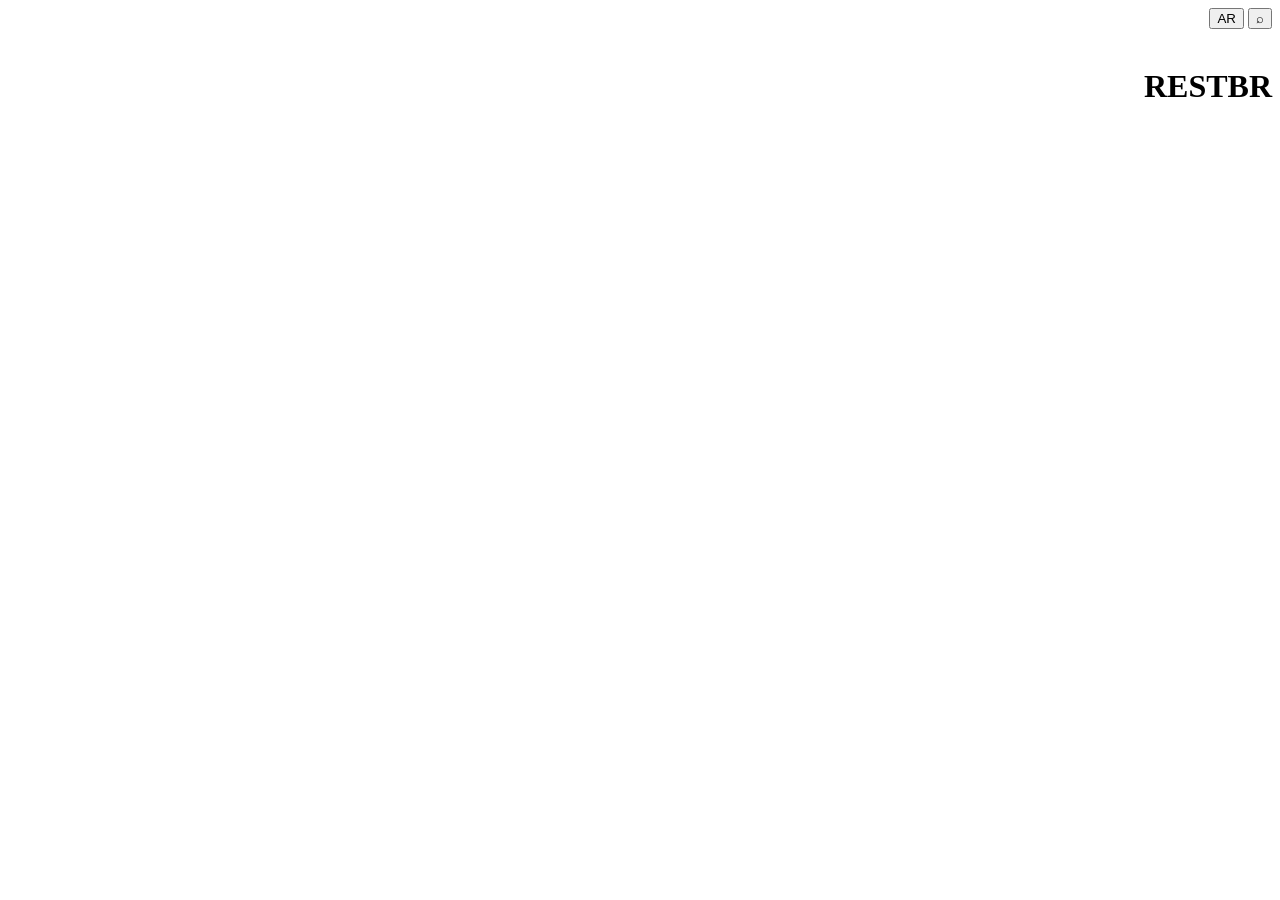
==== index.html @ c95d9c7d "Add RESTBR Simple V1 shell" ====
<!doctype html>
<html lang="ar" dir="rtl">
<head>
  <meta charset="utf-8">
  <meta name="viewport" content="width=device-width,initial-scale=1,viewport-fit=cover">
  <meta name="theme-color" content="#0b0907">
  <title>RESTBR Menu</title>
  <link rel="stylesheet" href="styles.css">
</head>
<body>
  <div id="background" class="page-bg"></div>
  <video id="backgroundVideo" class="page-video" muted loop playsinline hidden></video>

  <main id="app" class="phone-canvas">
    <header class="hero">
      <div class="hero-tools">
        <button id="searchToggle" class="icon-btn" type="button" aria-label="Search">⌕</button>
        <button id="langBtn" class="icon-btn lang-btn" type="button">AR</button>
      </div>
      <img id="logo" class="logo" alt="">
      <h1 id="restaurantName">RESTBR</h1>
      <p id="subtitle"></p>
      <div id="heroActions" class="hero-actions"></div>
      <div id="searchBox" class="search-box" hidden>
        <input id="searchInput" type="search" placeholder="ابحث..." autocomplete="off">
      </div>
    </header>

    <div id="announcement" class="announcement" hidden></div>
    <nav id="categories" class="category-strip" aria-label="Categories"></nav>
    <section id="menu" class="menu"></section>
    <footer id="footer" class="footer"></footer>
  </main>

  <button id="cartButton" class="cart-fab" type="button" hidden>
    <span>🛒</span><b id="cartText">Cart</b><span id="cartCount">0</span>
  </button>

  <div id="cartBackdrop" class="backdrop" hidden></div>
  <aside id="cartSheet" class="cart-sheet" hidden aria-modal="true">
    <div class="sheet-head">
      <div><h2 id="cartTitle">السلة</h2><small id="cartRestaurant"></small></div>
      <button id="closeCart" class="icon-btn" type="button">×</button>
    </div>
    <div id="cartItems" class="cart-items"></div>
    <div class="cart-summary"><span id="totalLabel">الإجمالي</span><strong id="cartTotal"></strong></div>
    <button id="checkoutBtn" class="checkout-btn" type="button">WhatsApp</button>
  </aside>

  <div id="toast" class="toast" hidden></div>
  <script src="app.js"></script>
</body>
</html>
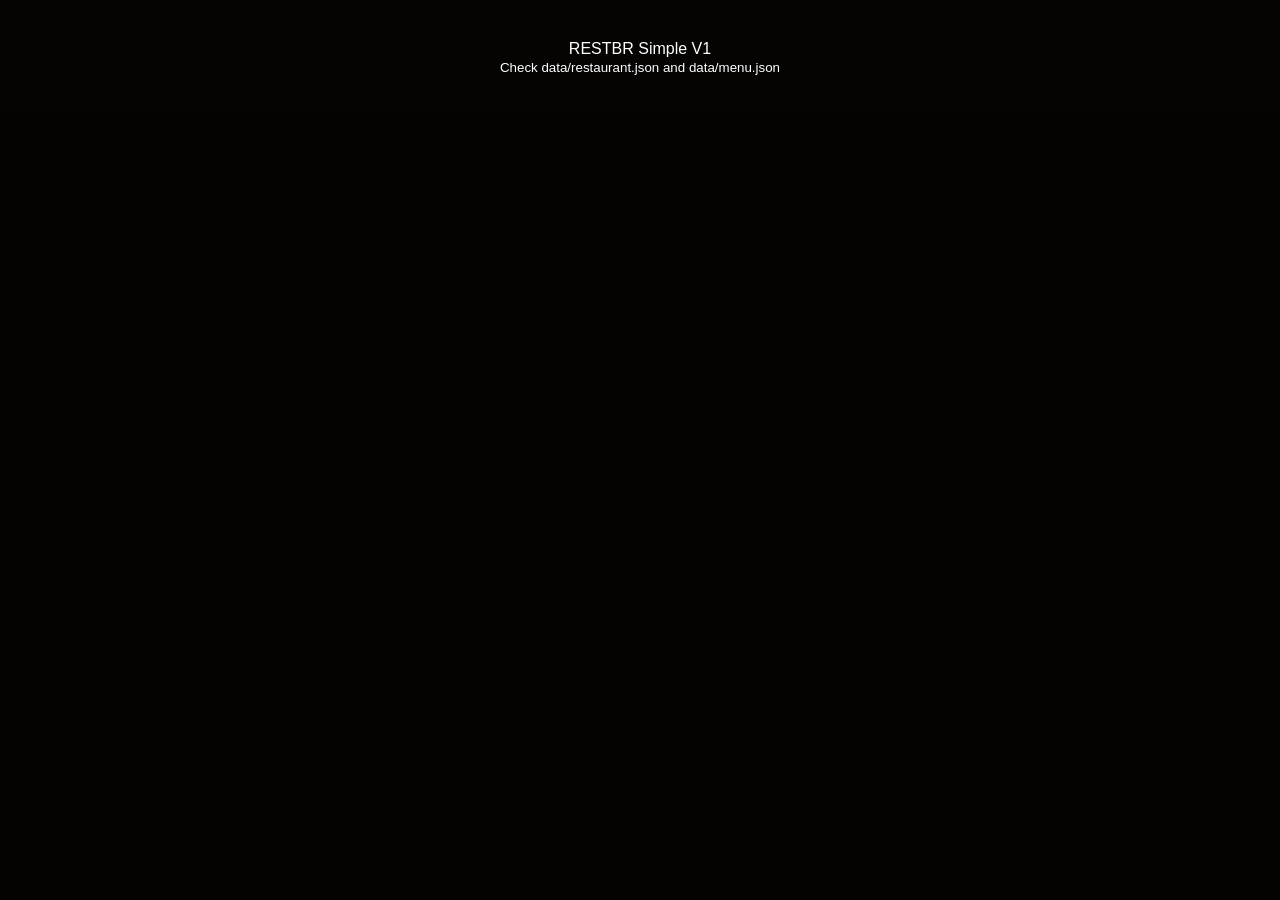
==== commit 8cbe7597: "Load Shorash static data bridge" ====
--- a/index.html
+++ b/index.html
@@ -4,7 +4,7 @@
   <meta charset="utf-8">
   <meta name="viewport" content="width=device-width,initial-scale=1,viewport-fit=cover">
   <meta name="theme-color" content="#0b0907">
-  <title>RESTBR Menu</title>
+  <title>Shorash Restaurant Menu</title>
   <link rel="stylesheet" href="styles.css">
 </head>
 <body>
@@ -18,7 +18,7 @@
         <button id="langBtn" class="icon-btn lang-btn" type="button">AR</button>
       </div>
       <img id="logo" class="logo" alt="">
-      <h1 id="restaurantName">RESTBR</h1>
+      <h1 id="restaurantName">SHORASH</h1>
       <p id="subtitle"></p>
       <div id="heroActions" class="hero-actions"></div>
       <div id="searchBox" class="search-box" hidden>
@@ -48,6 +48,7 @@
   </aside>
 
   <div id="toast" class="toast" hidden></div>
+  <script src="shorash-data.js"></script>
   <script src="app.js"></script>
 </body>
 </html>
--- a/styles.css
+++ b/styles.css
@@ -0,0 +1,2 @@
+:root{--accent:#d8a958;--text:#fff;--muted:rgba(255,255,255,.72);--glass:rgba(10,8,6,.38);--line:rgba(216,169,88,.44);--radius:20px;--card-h:155px;--image-pct:48%;--blur:14px}
+*{box-sizing:border-box}html{scroll-behavior:smooth}html,body{margin:0;min-height:100%;background:#050403;color:var(--text);font-family:-apple-system,BlinkMacSystemFont,"Segoe UI","Noto Sans Arabic",Arial,sans-serif}body{overflow-x:hidden}button,input,select{font:inherit}.page-bg,.page-video{position:fixed;inset:0;width:100%;height:100%;object-fit:cover;z-index:-3}.page-bg{background:radial-gradient(circle at 50% 10%,#2f1b0d 0,#0c0805 46%,#030303 100%);background-size:cover;background-position:center}.page-bg:after{content:"";position:absolute;inset:0;background:linear-gradient(180deg,rgba(0,0,0,.08),rgba(0,0,0,.34))}.page-video{z-index:-2}.phone-canvas{width:min(440px,100%);margin:0 auto;min-height:100vh;padding:calc(18px + env(safe-area-inset-top)) 14px 110px}.hero{text-align:center;position:relative;padding:12px 0 18px}.hero-tools{position:absolute;top:8px;inset-inline-end:0;display:flex;gap:7px}.icon-btn{width:44px;height:44px;border:1px solid var(--line);border-radius:14px;background:rgba(7,6,5,.44);color:var(--accent);backdrop-filter:blur(var(--blur));-webkit-backdrop-filter:blur(var(--blur));font-size:21px}.lang-btn{font-size:11px;font-weight:900}.logo{width:132px;height:132px;object-fit:contain;display:block;margin:0 auto 17px}.logo[src=""],.logo:not([src]){visibility:hidden;height:70px}.hero h1{font-family:Georgia,"Times New Roman",serif;letter-spacing:1.2px;font-size:31px;margin:0;color:#fff}.hero p{margin:16px auto 0;color:var(--muted);font-family:Georgia,"Times New Roman",serif;font-size:15px}.hero-actions{display:grid;grid-template-columns:repeat(3,1fr);gap:7px;margin-top:22px}.hero-action{min-height:69px;border:1px solid var(--line);border-radius:18px;background:var(--glass);backdrop-filter:blur(var(--blur));-webkit-backdrop-filter:blur(var(--blur));color:#fff;text-decoration:none;display:grid;place-items:center;padding:8px;font-weight:800;font-size:13px}.hero-action span{display:block;font-size:18px;margin-bottom:4px}.search-box{margin-top:10px}.search-box input{width:100%;height:47px;border:1px solid var(--line);border-radius:15px;background:var(--glass);color:#fff;padding:0 14px;outline:none;backdrop-filter:blur(var(--blur));-webkit-backdrop-filter:blur(var(--blur));font-size:16px}.announcement{height:45px;border:1px solid var(--line);border-radius:14px;background:var(--glass);backdrop-filter:blur(var(--blur));-webkit-backdrop-filter:blur(var(--blur));display:flex;align-items:center;justify-content:center;padding:0 14px;margin:4px 0 12px;font-family:Georgia,"Times New Roman",serif;font-size:13px}.category-strip{display:flex;gap:8px;overflow-x:auto;padding:4px 0 14px;scrollbar-width:none;position:sticky;top:0;z-index:20;background:linear-gradient(180deg,rgba(5,4,3,.82),rgba(5,4,3,0));backdrop-filter:blur(3px);-webkit-backdrop-filter:blur(3px)}.category-strip::-webkit-scrollbar{display:none}.category-chip{flex:0 0 auto;min-height:45px;padding:0 17px;border-radius:999px;border:1px solid var(--line);background:rgba(8,7,6,.52);color:#fff;font-weight:900}.category-chip.active{background:linear-gradient(135deg,var(--accent),#f4cc7a);color:#140d05;border-color:transparent}.section{scroll-margin-top:64px;margin:13px 0 23px}.section-title{font-family:Georgia,"Times New Roman",serif;font-size:26px;margin:0 0 12px;padding-inline-start:10px;border-inline-start:5px solid var(--accent)}.product-card{height:var(--card-h);display:flex;position:relative;border:1px solid var(--line);border-radius:var(--radius);overflow:hidden;background:var(--glass);backdrop-filter:blur(var(--blur));-webkit-backdrop-filter:blur(var(--blur));margin-bottom:12px;box-shadow:0 10px 28px rgba(0,0,0,.18)}[dir="rtl"] .product-card{flex-direction:row}[dir="ltr"] .product-card{flex-direction:row-reverse}.product-info{width:calc(100% - var(--image-pct));min-width:0;padding:13px 11px;display:flex;flex-direction:column}.product-image-wrap{width:var(--image-pct);height:100%;position:relative;background:rgba(255,255,255,.035)}.product-image{width:100%;height:100%;object-fit:cover;display:block}.product-image.empty{display:none}.share-btn{position:absolute;top:9px;inset-inline-end:9px;width:36px;height:36px;border-radius:11px;border:1px solid var(--line);background:rgba(6,5,4,.62);color:#fff;z-index:2}.product-name{margin:0;font-family:Georgia,"Times New Roman",serif;font-size:16px;white-space:nowrap;overflow:hidden;text-overflow:ellipsis}.product-desc{font-size:10px;color:var(--muted);margin:5px 0 3px;white-space:nowrap;overflow:hidden;text-overflow:ellipsis}.option-list{flex:1;overflow:auto;margin-top:4px;padding-inline-end:2px;scrollbar-width:thin}.option-row{display:flex;align-items:center;justify-content:space-between;gap:8px;border-bottom:1px dashed rgba(255,255,255,.12);padding:4px 0;font-size:11px}.option-row:last-child{border:0}.option-row button{border:0;background:none;color:inherit;padding:0;display:contents}.option-name{overflow:hidden;text-overflow:ellipsis;white-space:nowrap}.option-price,.base-price{color:#f2c772;font-weight:900;white-space:nowrap}.product-bottom{display:flex;justify-content:space-between;align-items:flex-end;gap:6px;margin-top:auto}.add-btn{min-height:34px;border-radius:999px;border:1px solid var(--accent);background:rgba(216,169,88,.08);color:#f2c772;padding:0 11px;font-weight:900;font-size:11px}.footer{margin-top:25px;border:1px solid var(--line);border-radius:22px;background:var(--glass);backdrop-filter:blur(var(--blur));-webkit-backdrop-filter:blur(var(--blur));padding:16px;text-align:center;color:var(--muted);font-size:11px}.footer strong{display:block;color:#fff;font-size:14px;margin-bottom:6px}.cart-fab{position:fixed;z-index:40;left:50%;transform:translateX(-50%);bottom:calc(15px + env(safe-area-inset-bottom));min-width:190px;height:54px;border-radius:999px;border:1px solid var(--line);background:rgba(8,7,6,.86);color:#f1c574;backdrop-filter:blur(18px);-webkit-backdrop-filter:blur(18px);font-weight:900;box-shadow:0 12px 32px rgba(0,0,0,.32);display:flex;align-items:center;justify-content:center;gap:10px}.cart-fab[hidden]{display:none}.cart-fab #cartCount{min-width:24px;height:24px;border-radius:999px;background:var(--accent);color:#160f07;display:grid;place-items:center;font-size:11px}.backdrop{position:fixed;z-index:60;inset:0;background:rgba(0,0,0,.64)}.cart-sheet{position:fixed;z-index:61;left:50%;transform:translateX(-50%);bottom:0;width:min(440px,100%);max-height:82dvh;overflow:auto;border:1px solid var(--line);border-bottom:0;border-radius:24px 24px 0 0;background:#0d0b09;padding:16px 14px calc(18px + env(safe-area-inset-bottom));box-shadow:0 -25px 70px rgba(0,0,0,.5)}.sheet-head{display:flex;justify-content:space-between;align-items:center}.sheet-head h2{margin:0}.sheet-head small{color:var(--muted)}.cart-items{display:grid;gap:8px;margin:15px 0}.cart-row{border:1px solid rgba(255,255,255,.09);border-radius:14px;padding:10px;display:grid;grid-template-columns:minmax(0,1fr) auto;gap:9px;background:rgba(255,255,255,.025)}.cart-row strong{display:block;font-size:13px}.cart-row small{color:var(--muted)}.qty{display:flex;align-items:center;gap:7px}.qty button{width:31px;height:31px;border:1px solid var(--line);border-radius:9px;background:transparent;color:#fff}.cart-summary{display:flex;justify-content:space-between;border-top:1px solid rgba(255,255,255,.1);padding:13px 2px;font-size:15px}.cart-summary strong{color:#f2c772}.checkout-btn{width:100%;min-height:51px;border:0;border-radius:15px;background:#25D366;color:#07180c;font-weight:1000}.toast{position:fixed;z-index:100;left:50%;top:calc(18px + env(safe-area-inset-top));transform:translateX(-50%);background:#17130f;border:1px solid var(--line);border-radius:999px;padding:9px 15px;color:#fff;font-size:12px;box-shadow:0 10px 30px rgba(0,0,0,.35)}[hidden]{display:none!important}@media(min-width:700px){body:before{content:"";position:fixed;z-index:-1;inset:0;background:rgba(0,0,0,.22)}.phone-canvas{box-shadow:0 0 70px rgba(0,0,0,.2)}}
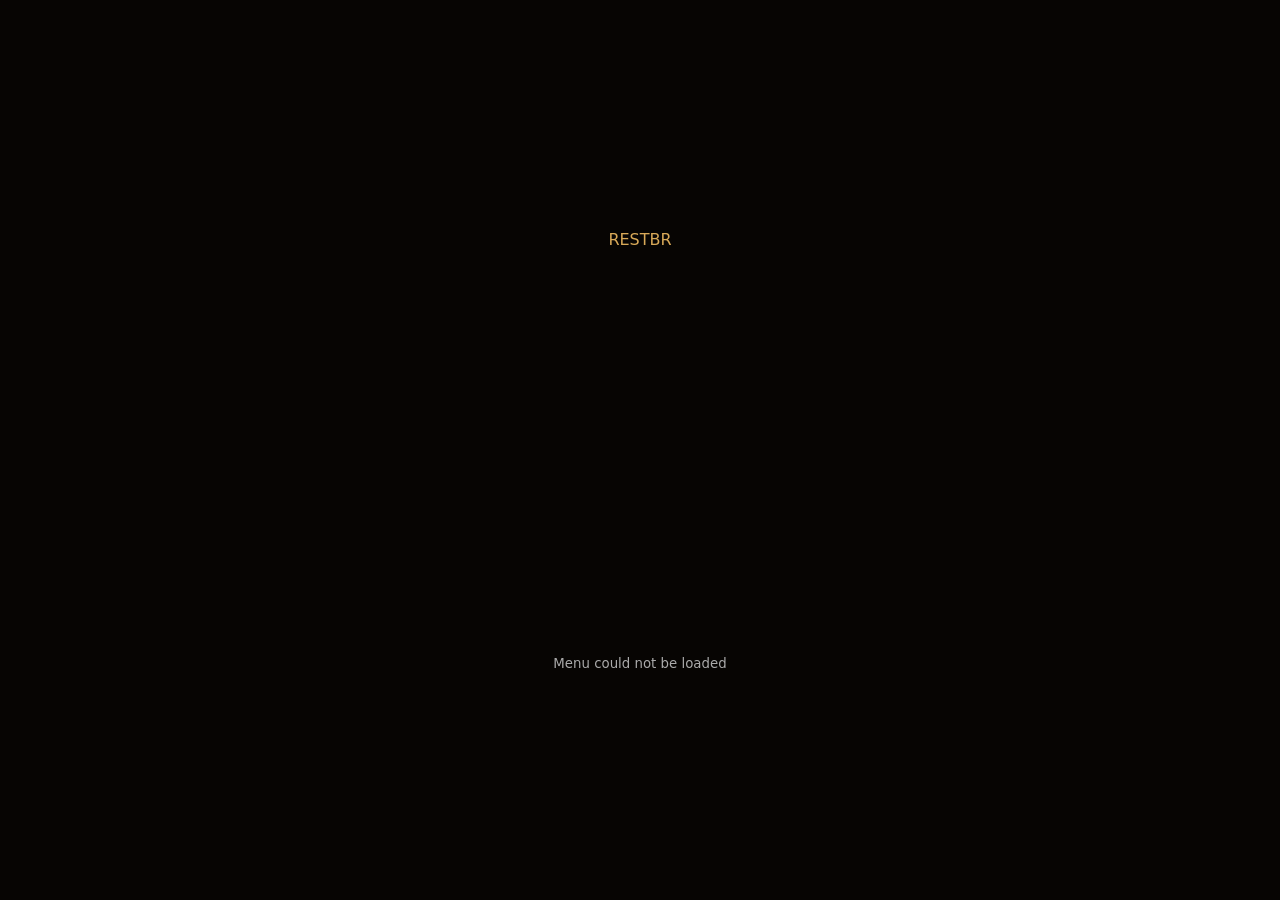
==== commit cc9f481f: "Complete Shorash static checkout and order-state parity" ====
--- a/index.html
+++ b/index.html
@@ -3,52 +3,150 @@
 <head>
   <meta charset="utf-8">
   <meta name="viewport" content="width=device-width,initial-scale=1,viewport-fit=cover">
-  <meta name="theme-color" content="#0b0907">
-  <title>Shorash Restaurant Menu</title>
-  <link rel="stylesheet" href="styles.css">
+  <meta name="theme-color" content="#080604">
+  <meta name="mobile-web-app-capable" content="yes">
+  <meta name="apple-mobile-web-app-capable" content="yes">
+  <meta name="apple-mobile-web-app-status-bar-style" content="black-translucent">
+  <meta name="apple-mobile-web-app-title" content="SHORASH">
+  <title>SHORASH Menu</title>
+  <link rel="icon" href="assets/app-icon.svg" type="image/svg+xml">
+  <link rel="apple-touch-icon" href="assets/app-icon.svg">
+  <link rel="manifest" href="manifest.webmanifest">
+  <link rel="stylesheet" href="styles.css?v=3.0">
+  <link rel="stylesheet" href="polish.css?v=1.0">
 </head>
 <body>
-  <div id="background" class="page-bg"></div>
-  <video id="backgroundVideo" class="page-video" muted loop playsinline hidden></video>
+  <video id="smBgVideo" class="sm-bg-video" autoplay muted loop playsinline hidden></video>
+  <div id="smBgImage" class="sm-bg-image"></div>
+  <div class="sm-bg-overlay"></div>
 
-  <main id="app" class="phone-canvas">
-    <header class="hero">
-      <div class="hero-tools">
-        <button id="searchToggle" class="icon-btn" type="button" aria-label="Search">⌕</button>
-        <button id="langBtn" class="icon-btn lang-btn" type="button">AR</button>
+  <div id="smIntro" class="sm-intro" aria-hidden="true">
+    <div class="sm-intro-logo-wrap"><img id="smIntroLogo" class="sm-intro-logo" alt=""></div>
+    <div id="smIntroBrand" class="sm-intro-brand">SHORASH</div>
+    <div class="sm-intro-sub">MENU</div>
+  </div>
+
+  <main id="smApp" class="sm-app">
+    <header class="sm-header">
+      <div id="smHeaderTools" class="sm-header-tools">
+        <button id="smSearchToggle" class="sm-header-icon-btn" type="button" aria-label="Search">
+          <svg viewBox="0 0 24 24" aria-hidden="true"><circle cx="10.5" cy="10.5" r="5.5"></circle><path d="M14.8 14.8 20 20"></path></svg>
+        </button>
+        <button id="smLangToggle" class="sm-header-icon-btn" type="button" aria-label="Language">
+          <span class="sm-lang-glyph"><b>A</b><i>ع</i></span><span id="smLangCode" class="sm-lang-code">AR</span>
+        </button>
+        <div id="smLangs" class="sm-lang-menu"></div>
+        <div id="smSearchWrap" class="sm-search-wrap">
+          <div class="sm-search-row">
+            <span class="sm-search-icon">⌕</span>
+            <input id="smSearchInput" class="sm-search-input" type="search" autocomplete="off" enterkeyhint="search">
+            <button id="smSearchClear" class="sm-search-clear" type="button" aria-label="Close">×</button>
+          </div>
+          <div id="smSearchCount" class="sm-search-count"></div>
+        </div>
       </div>
-      <img id="logo" class="logo" alt="">
-      <h1 id="restaurantName">SHORASH</h1>
-      <p id="subtitle"></p>
-      <div id="heroActions" class="hero-actions"></div>
-      <div id="searchBox" class="search-box" hidden>
-        <input id="searchInput" type="search" placeholder="ابحث..." autocomplete="off">
-      </div>
+
+      <div class="sm-logo-wrap"><img id="smLogo" class="sm-logo" alt=""></div>
+      <h1 id="smTitle">SHORASH</h1>
+      <p id="smSubtitle"></p>
+      <div id="smActions" class="sm-actions"></div>
     </header>
 
-    <div id="announcement" class="announcement" hidden></div>
-    <nav id="categories" class="category-strip" aria-label="Categories"></nav>
-    <section id="menu" class="menu"></section>
-    <footer id="footer" class="footer"></footer>
+    <div id="smAnnouncement" class="sm-news-ticker" hidden>
+      <div id="smNewsLabel" class="sm-news-label">NEW</div>
+      <div class="sm-news-window"><div id="smNewsTrack" class="sm-news-track"></div></div>
+    </div>
+
+    <div class="sm-cats-wrap">
+      <nav id="smCats" class="sm-cats" aria-label="Categories"></nav>
+      <div id="smProgress" class="sm-progress"><span></span></div>
+    </div>
+    <div id="smCatsSentinel"></div>
+
+    <section id="smMenu" class="sm-menu"></section>
+
+    <footer id="smFooter" class="sm-footer">
+      <div class="sm-footer-card">
+        <div class="sm-footer-line"></div>
+        <h2 id="smFooterTitle"></h2>
+        <p id="smFooterLocationText" class="sm-footer-location"></p>
+        <div id="smFooterActions" class="sm-footer-main-actions"></div>
+        <div id="smFooterSocials" class="sm-footer-socials"></div>
+        <div id="smFooterPhone" class="sm-footer-phone"></div>
+        <div id="smFooterCopy" class="sm-footer-copy"></div>
+      </div>
+    </footer>
   </main>
 
-  <button id="cartButton" class="cart-fab" type="button" hidden>
-    <span>🛒</span><b id="cartText">Cart</b><span id="cartCount">0</span>
+  <div id="smOrderStateBanner" class="sm-order-state-banner" hidden></div>
+  <button id="smTopBtn" class="sm-top-btn" type="button" aria-label="Back to top">↑</button>
+
+  <button id="smCartFab" class="sm-cart-fab" type="button" hidden>
+    <span class="sm-cart-icon">🛒</span><b id="smCartFabText">السلة</b><span id="smCartCount" class="sm-cart-count">0</span>
   </button>
 
-  <div id="cartBackdrop" class="backdrop" hidden></div>
-  <aside id="cartSheet" class="cart-sheet" hidden aria-modal="true">
-    <div class="sheet-head">
-      <div><h2 id="cartTitle">السلة</h2><small id="cartRestaurant"></small></div>
-      <button id="closeCart" class="icon-btn" type="button">×</button>
+  <div id="smCartBackdrop" class="sm-cart-backdrop"></div>
+  <aside id="smCartDrawer" class="sm-cart-drawer" aria-modal="true" aria-hidden="true">
+    <div class="sm-cart-handle"></div>
+    <div class="sm-cart-head">
+      <button id="smCartClear" class="sm-cart-clear" type="button">مسح</button>
+      <h3 id="smCartTitle">السلة</h3>
+      <button id="smCartClose" class="sm-cart-close" type="button">×</button>
     </div>
-    <div id="cartItems" class="cart-items"></div>
-    <div class="cart-summary"><span id="totalLabel">الإجمالي</span><strong id="cartTotal"></strong></div>
-    <button id="checkoutBtn" class="checkout-btn" type="button">WhatsApp</button>
+    <div id="smCartItems" class="sm-cart-items"></div>
+    <div class="sm-cart-bottom">
+      <div class="sm-cart-total-row"><span id="smCartTotalLabel">الإجمالي</span><b id="smCartTotal">0</b></div>
+      <button id="smCartContinue" class="sm-cart-continue" type="button">متابعة الطلب</button>
+    </div>
   </aside>
 
-  <div id="toast" class="toast" hidden></div>
-  <script src="shorash-data.js"></script>
-  <script src="app.js"></script>
+  <div id="smChoiceBackdrop" class="sm-choice-backdrop"></div>
+  <aside id="smChoiceSheet" class="sm-choice-sheet" aria-modal="true" aria-hidden="true">
+    <div class="sm-choice-handle"></div>
+    <div class="sm-choice-head">
+      <div><small id="smChoiceHint">اختر الحجم أو الخيار</small><h3 id="smChoiceTitle"></h3></div>
+      <button id="smChoiceClose" type="button">×</button>
+    </div>
+    <div id="smChoiceList" class="sm-choice-list"></div>
+  </aside>
+
+  <div id="smImageViewer" class="sm-image-viewer" aria-hidden="true">
+    <button id="smImageClose" type="button">×</button>
+    <img id="smImageFull" alt="">
+    <div id="smImageCaption"></div>
+  </div>
+
+  <div id="smCheckoutBackdrop" class="sm-checkout-backdrop"></div>
+  <aside id="smCheckoutSheet" class="sm-checkout-sheet" aria-modal="true" aria-hidden="true">
+    <div class="sm-checkout-handle"></div>
+    <div class="sm-checkout-head">
+      <h3 id="smCheckoutTitle">إكمال الطلب</h3>
+      <button id="smCheckoutClose" type="button">×</button>
+    </div>
+    <div class="sm-checkout-body">
+      <label><span id="smNameLabel">الاسم</span><input id="smCustomerName" autocomplete="name"></label>
+      <label><span id="smPhoneLabel">رقم الهاتف</span><input id="smCustomerPhone" type="tel" inputmode="tel" autocomplete="tel"></label>
+      <div id="smOrderTypeLabel" class="sm-checkout-label">نوع الطلب</div>
+      <div id="smOrderTypes" class="sm-order-types">
+        <button type="button" data-order-type="pickup">استلام</button>
+        <button type="button" data-order-type="delivery">توصيل</button>
+      </div>
+      <div id="smDeliveryFields">
+        <div id="smDeliveryInfo" class="sm-delivery-info" hidden></div>
+        <label><span id="smAddressLabel">العنوان</span><input id="smCustomerAddress" autocomplete="street-address"></label>
+        <button id="smLocationBtn" class="sm-location-btn" type="button">📍 تحديد موقعي</button>
+        <div id="smLocationStatus" class="sm-location-status"></div>
+      </div>
+      <label><span id="smNotesLabel">ملاحظات</span><textarea id="smCustomerNotes" rows="3"></textarea></label>
+      <div id="smCheckoutReview" class="sm-checkout-review"></div>
+    </div>
+    <div class="sm-checkout-actions"><button id="smSendOrder" type="button">إرسال الطلب على واتساب</button></div>
+  </aside>
+
+  <div id="smToast" class="sm-cart-toast"></div>
+  <div id="smOfflineBanner" class="sm-offline-banner" hidden></div>
+
+  <script src="shorash-data.js?v=2.0"></script>
+  <script src="app.js?v=3.1"></script>
 </body>
 </html>
--- a/styles.css
+++ b/styles.css
@@ -1,2 +1,192 @@
-:root{--accent:#d8a958;--text:#fff;--muted:rgba(255,255,255,.72);--glass:rgba(10,8,6,.38);--line:rgba(216,169,88,.44);--radius:20px;--card-h:155px;--image-pct:48%;--blur:14px}
-*{box-sizing:border-box}html{scroll-behavior:smooth}html,body{margin:0;min-height:100%;background:#050403;color:var(--text);font-family:-apple-system,BlinkMacSystemFont,"Segoe UI","Noto Sans Arabic",Arial,sans-serif}body{overflow-x:hidden}button,input,select{font:inherit}.page-bg,.page-video{position:fixed;inset:0;width:100%;height:100%;object-fit:cover;z-index:-3}.page-bg{background:radial-gradient(circle at 50% 10%,#2f1b0d 0,#0c0805 46%,#030303 100%);background-size:cover;background-position:center}.page-bg:after{content:"";position:absolute;inset:0;background:linear-gradient(180deg,rgba(0,0,0,.08),rgba(0,0,0,.34))}.page-video{z-index:-2}.phone-canvas{width:min(440px,100%);margin:0 auto;min-height:100vh;padding:calc(18px + env(safe-area-inset-top)) 14px 110px}.hero{text-align:center;position:relative;padding:12px 0 18px}.hero-tools{position:absolute;top:8px;inset-inline-end:0;display:flex;gap:7px}.icon-btn{width:44px;height:44px;border:1px solid var(--line);border-radius:14px;background:rgba(7,6,5,.44);color:var(--accent);backdrop-filter:blur(var(--blur));-webkit-backdrop-filter:blur(var(--blur));font-size:21px}.lang-btn{font-size:11px;font-weight:900}.logo{width:132px;height:132px;object-fit:contain;display:block;margin:0 auto 17px}.logo[src=""],.logo:not([src]){visibility:hidden;height:70px}.hero h1{font-family:Georgia,"Times New Roman",serif;letter-spacing:1.2px;font-size:31px;margin:0;color:#fff}.hero p{margin:16px auto 0;color:var(--muted);font-family:Georgia,"Times New Roman",serif;font-size:15px}.hero-actions{display:grid;grid-template-columns:repeat(3,1fr);gap:7px;margin-top:22px}.hero-action{min-height:69px;border:1px solid var(--line);border-radius:18px;background:var(--glass);backdrop-filter:blur(var(--blur));-webkit-backdrop-filter:blur(var(--blur));color:#fff;text-decoration:none;display:grid;place-items:center;padding:8px;font-weight:800;font-size:13px}.hero-action span{display:block;font-size:18px;margin-bottom:4px}.search-box{margin-top:10px}.search-box input{width:100%;height:47px;border:1px solid var(--line);border-radius:15px;background:var(--glass);color:#fff;padding:0 14px;outline:none;backdrop-filter:blur(var(--blur));-webkit-backdrop-filter:blur(var(--blur));font-size:16px}.announcement{height:45px;border:1px solid var(--line);border-radius:14px;background:var(--glass);backdrop-filter:blur(var(--blur));-webkit-backdrop-filter:blur(var(--blur));display:flex;align-items:center;justify-content:center;padding:0 14px;margin:4px 0 12px;font-family:Georgia,"Times New Roman",serif;font-size:13px}.category-strip{display:flex;gap:8px;overflow-x:auto;padding:4px 0 14px;scrollbar-width:none;position:sticky;top:0;z-index:20;background:linear-gradient(180deg,rgba(5,4,3,.82),rgba(5,4,3,0));backdrop-filter:blur(3px);-webkit-backdrop-filter:blur(3px)}.category-strip::-webkit-scrollbar{display:none}.category-chip{flex:0 0 auto;min-height:45px;padding:0 17px;border-radius:999px;border:1px solid var(--line);background:rgba(8,7,6,.52);color:#fff;font-weight:900}.category-chip.active{background:linear-gradient(135deg,var(--accent),#f4cc7a);color:#140d05;border-color:transparent}.section{scroll-margin-top:64px;margin:13px 0 23px}.section-title{font-family:Georgia,"Times New Roman",serif;font-size:26px;margin:0 0 12px;padding-inline-start:10px;border-inline-start:5px solid var(--accent)}.product-card{height:var(--card-h);display:flex;position:relative;border:1px solid var(--line);border-radius:var(--radius);overflow:hidden;background:var(--glass);backdrop-filter:blur(var(--blur));-webkit-backdrop-filter:blur(var(--blur));margin-bottom:12px;box-shadow:0 10px 28px rgba(0,0,0,.18)}[dir="rtl"] .product-card{flex-direction:row}[dir="ltr"] .product-card{flex-direction:row-reverse}.product-info{width:calc(100% - var(--image-pct));min-width:0;padding:13px 11px;display:flex;flex-direction:column}.product-image-wrap{width:var(--image-pct);height:100%;position:relative;background:rgba(255,255,255,.035)}.product-image{width:100%;height:100%;object-fit:cover;display:block}.product-image.empty{display:none}.share-btn{position:absolute;top:9px;inset-inline-end:9px;width:36px;height:36px;border-radius:11px;border:1px solid var(--line);background:rgba(6,5,4,.62);color:#fff;z-index:2}.product-name{margin:0;font-family:Georgia,"Times New Roman",serif;font-size:16px;white-space:nowrap;overflow:hidden;text-overflow:ellipsis}.product-desc{font-size:10px;color:var(--muted);margin:5px 0 3px;white-space:nowrap;overflow:hidden;text-overflow:ellipsis}.option-list{flex:1;overflow:auto;margin-top:4px;padding-inline-end:2px;scrollbar-width:thin}.option-row{display:flex;align-items:center;justify-content:space-between;gap:8px;border-bottom:1px dashed rgba(255,255,255,.12);padding:4px 0;font-size:11px}.option-row:last-child{border:0}.option-row button{border:0;background:none;color:inherit;padding:0;display:contents}.option-name{overflow:hidden;text-overflow:ellipsis;white-space:nowrap}.option-price,.base-price{color:#f2c772;font-weight:900;white-space:nowrap}.product-bottom{display:flex;justify-content:space-between;align-items:flex-end;gap:6px;margin-top:auto}.add-btn{min-height:34px;border-radius:999px;border:1px solid var(--accent);background:rgba(216,169,88,.08);color:#f2c772;padding:0 11px;font-weight:900;font-size:11px}.footer{margin-top:25px;border:1px solid var(--line);border-radius:22px;background:var(--glass);backdrop-filter:blur(var(--blur));-webkit-backdrop-filter:blur(var(--blur));padding:16px;text-align:center;color:var(--muted);font-size:11px}.footer strong{display:block;color:#fff;font-size:14px;margin-bottom:6px}.cart-fab{position:fixed;z-index:40;left:50%;transform:translateX(-50%);bottom:calc(15px + env(safe-area-inset-bottom));min-width:190px;height:54px;border-radius:999px;border:1px solid var(--line);background:rgba(8,7,6,.86);color:#f1c574;backdrop-filter:blur(18px);-webkit-backdrop-filter:blur(18px);font-weight:900;box-shadow:0 12px 32px rgba(0,0,0,.32);display:flex;align-items:center;justify-content:center;gap:10px}.cart-fab[hidden]{display:none}.cart-fab #cartCount{min-width:24px;height:24px;border-radius:999px;background:var(--accent);color:#160f07;display:grid;place-items:center;font-size:11px}.backdrop{position:fixed;z-index:60;inset:0;background:rgba(0,0,0,.64)}.cart-sheet{position:fixed;z-index:61;left:50%;transform:translateX(-50%);bottom:0;width:min(440px,100%);max-height:82dvh;overflow:auto;border:1px solid var(--line);border-bottom:0;border-radius:24px 24px 0 0;background:#0d0b09;padding:16px 14px calc(18px + env(safe-area-inset-bottom));box-shadow:0 -25px 70px rgba(0,0,0,.5)}.sheet-head{display:flex;justify-content:space-between;align-items:center}.sheet-head h2{margin:0}.sheet-head small{color:var(--muted)}.cart-items{display:grid;gap:8px;margin:15px 0}.cart-row{border:1px solid rgba(255,255,255,.09);border-radius:14px;padding:10px;display:grid;grid-template-columns:minmax(0,1fr) auto;gap:9px;background:rgba(255,255,255,.025)}.cart-row strong{display:block;font-size:13px}.cart-row small{color:var(--muted)}.qty{display:flex;align-items:center;gap:7px}.qty button{width:31px;height:31px;border:1px solid var(--line);border-radius:9px;background:transparent;color:#fff}.cart-summary{display:flex;justify-content:space-between;border-top:1px solid rgba(255,255,255,.1);padding:13px 2px;font-size:15px}.cart-summary strong{color:#f2c772}.checkout-btn{width:100%;min-height:51px;border:0;border-radius:15px;background:#25D366;color:#07180c;font-weight:1000}.toast{position:fixed;z-index:100;left:50%;top:calc(18px + env(safe-area-inset-top));transform:translateX(-50%);background:#17130f;border:1px solid var(--line);border-radius:999px;padding:9px 15px;color:#fff;font-size:12px;box-shadow:0 10px 30px rgba(0,0,0,.35)}[hidden]{display:none!important}@media(min-width:700px){body:before{content:"";position:fixed;z-index:-1;inset:0;background:rgba(0,0,0,.22)}.phone-canvas{box-shadow:0 0 70px rgba(0,0,0,.2)}}
+/* RESTBR SIMPLE — SHORASH EXPERIENCE V3
+   Same visual language and customer features as the full RESTBR menu,
+   without database/auth/admin runtime complexity. */
+:root{
+  --accent:#d8a958;
+  --accent-2:#f0c66e;
+  --page:#070503;
+  --text:#fff;
+  --muted:#aaa39a;
+  --line:rgba(215,166,84,.48);
+  --glass-rgb:8,6,4;
+  --glass-opacity:.06;
+  --glass-blur:2px;
+  --footer-opacity:.06;
+  --footer-blur:2px;
+  --sm-ui-card-height:160px;
+  --sm-ui-image-percent:40%;
+  --sm-ui-info-percent:60%;
+  --sm-ui-card-radius:18px;
+  --sm-ui-card-gap:10px;
+  --sm-ui-info-padding:10px;
+  --sm-ui-product-name-font:13px;
+  --sm-ui-option-font:12px;
+  --sm-ui-price-font:12px;
+  --sm-ui-section-title-font:22px;
+  --sm-ui-add-button-height:30px;
+  --sm-ui-add-button-font:10px;
+  --sm-ui-category-height:41px;
+  --sm-ui-category-font:12px;
+  --sm-ui-top-action-height:48px;
+  --sm-ui-top-action-font:11px;
+  --sm-ui-cart-width:160px;
+  --sm-ui-cart-height:43px;
+  --sm-ui-cart-font:10px;
+  --sm-ui-cart-horizontal:50%;
+  --sm-ui-cart-bottom:16px;
+  --sm-ui-logo-size:84px;
+  --sm-ui-menu-title-font:26px;
+  --sm-ui-subtitle-font:12px;
+  --sm-ui-search-height:46px;
+  --sm-ui-search-font:16px;
+  --sm-ui-footer-title-font:17px;
+  --sm-ui-footer-action-font:10.5px;
+  --sm-ui-footer-phone-font:17px;
+  --phone-canvas:440px;
+}
+*{box-sizing:border-box}
+html{scroll-behavior:smooth;background:var(--page)}
+html,body{margin:0;min-height:100%;background:var(--page);color:var(--text);font-family:-apple-system,BlinkMacSystemFont,"Segoe UI","Noto Sans Arabic","Noto Sans",Arial,sans-serif}
+body{overflow-x:hidden;-webkit-font-smoothing:antialiased}
+button,input,textarea{font:inherit}
+button,a{-webkit-tap-highlight-color:transparent}
+button{cursor:pointer}
+[hidden]{display:none!important}
+
+.sm-bg-video,.sm-bg-image,.sm-bg-overlay{position:fixed;inset:0;width:100%;height:100%;z-index:-5}
+.sm-bg-video{object-fit:cover;filter:saturate(1.02) contrast(1.03) brightness(1.08);transform:scale(1.005)}
+.sm-bg-image{z-index:-6;background-size:cover;background-position:center;background-repeat:no-repeat}
+.sm-bg-overlay{z-index:-4;background:linear-gradient(180deg,rgba(5,4,3,.48),rgba(5,4,3,.66) 40%,rgba(5,4,3,.78)),radial-gradient(circle at 50% 12%,rgba(190,118,35,.14),transparent 34%)}
+
+/* INTRO */
+.sm-intro{position:fixed;z-index:300;inset:0;display:flex;flex-direction:column;align-items:center;justify-content:center;background:#070503;transition:opacity .42s ease,visibility .42s ease}
+.sm-intro.done{opacity:0;visibility:hidden;pointer-events:none}
+.sm-intro-logo-wrap{width:112px;height:112px;border-radius:50%;padding:4px;border:1px solid rgba(232,184,98,.35);box-shadow:0 0 0 7px rgba(232,184,98,.035),0 22px 60px rgba(0,0,0,.5);overflow:hidden;animation:introPulse 2.4s ease-in-out infinite}
+.sm-intro-logo{display:block;width:100%;height:100%;object-fit:cover;border-radius:50%}
+.sm-intro-brand{margin-top:19px;font-weight:900;font-size:21px;letter-spacing:2px;color:#efc86f;text-align:center}
+.sm-intro-sub{margin-top:5px;font-size:9px;letter-spacing:7px;color:#8f8173}
+@keyframes introPulse{50%{transform:translateY(-4px) scale(1.02);box-shadow:0 0 0 9px rgba(232,184,98,.05),0 24px 64px rgba(0,0,0,.55)}}
+
+/* PHONE CANVAS — deliberately identical on phone/tablet/desktop */
+.sm-app{width:min(100%,var(--phone-canvas));max-width:var(--phone-canvas);margin:0 auto;padding:calc(16px + env(safe-area-inset-top)) 9px 96px;min-height:100vh;overflow:visible}
+@media(min-width:769px){body:before{content:"";position:fixed;z-index:-3;inset:0;background:rgba(0,0,0,.16)}.sm-app{box-shadow:0 0 90px rgba(0,0,0,.18)}}
+
+/* HEADER */
+.sm-header{position:relative;width:100%;padding:20px 0 12px;display:flex;flex-direction:column;align-items:center;text-align:center}
+.sm-header-tools{position:absolute;z-index:90;top:calc(7px + env(safe-area-inset-top));inset-inline-end:1px;display:flex;gap:7px;align-items:center;direction:ltr}
+.sm-header-icon-btn{position:relative;width:42px;height:42px;padding:0;display:grid;place-items:center;border:1px solid rgba(232,184,98,.27);border-radius:13px;background:rgba(8,5,3,.40);color:var(--accent);box-shadow:0 8px 22px rgba(0,0,0,.16);backdrop-filter:blur(10px);-webkit-backdrop-filter:blur(10px)}
+.sm-header-icon-btn:active{transform:scale(.94)}
+.sm-header-icon-btn svg{width:19px;height:19px;display:block;stroke:var(--accent);stroke-width:1.8;fill:none;stroke-linecap:round;stroke-linejoin:round}
+.sm-lang-glyph{width:24px;height:24px;position:relative;display:grid;place-items:center;border:1px solid rgba(232,184,98,.55);border-radius:50%;background:radial-gradient(circle at 35% 30%,rgba(232,184,98,.18),transparent 45%),rgba(22,14,8,.72);box-shadow:inset 0 0 0 2px rgba(232,184,98,.045),0 0 15px rgba(216,169,88,.08)}
+.sm-lang-glyph b{position:absolute;right:4px;top:2px;color:#efc86f;font-size:12px;line-height:1;font-weight:900}.sm-lang-glyph i{position:absolute;left:4px;bottom:3px;color:#d3c5b4;font-size:8px;line-height:1;font-weight:900;font-style:normal}
+.sm-lang-code{position:absolute;right:-3px;bottom:-3px;min-width:18px;height:18px;display:grid;place-items:center;padding:0 3px;border:1px solid rgba(232,184,98,.38);border-radius:999px;background:#171008;color:#efc86f;font-size:7px;font-weight:900}
+.sm-logo-wrap{width:var(--sm-ui-logo-size);height:var(--sm-ui-logo-size);margin:0 auto 13px;padding:0;display:block;overflow:hidden;border-radius:50%;border:1px solid rgba(185,137,69,.45);box-shadow:0 18px 50px rgba(0,0,0,.5),0 0 0 6px rgba(232,184,98,.025);animation:logoWave 4.6s ease-in-out infinite;transform-origin:50% 68%}
+.sm-logo{display:block;width:100%;height:100%;object-fit:cover;border-radius:50%;animation:logoBreath 5.5s ease-in-out infinite}
+@keyframes logoWave{0%,100%{transform:translateY(0) rotate(0) scale(1)}22%{transform:translateY(-3px) rotate(-1.2deg) scale(1.014)}48%{transform:translateY(1px) rotate(.9deg) scale(.998)}74%{transform:translateY(-2px) rotate(1.1deg) scale(1.01)}}
+@keyframes logoBreath{0%,100%{filter:brightness(.96) saturate(1.02)}50%{filter:brightness(1.12) saturate(1.1)}}
+.sm-header h1{width:100%;margin:0 auto 7px;padding:0;font-size:var(--sm-ui-menu-title-font);line-height:1.15;letter-spacing:1.4px;font-weight:900;text-align:center}
+.sm-header h1:after{content:"";display:block;width:clamp(92px,28vw,145px);height:1px;margin:10px auto 7px;background:linear-gradient(90deg,transparent,rgba(196,139,52,.45) 18%,#efc86f 50%,rgba(196,139,52,.45) 82%,transparent);box-shadow:0 0 10px rgba(232,184,98,.16)}
+#smSubtitle{width:100%;margin:0 auto 13px;color:#aaa39a;font-size:var(--sm-ui-subtitle-font);line-height:1.45;text-align:center;text-shadow:0 1px 8px rgba(0,0,0,.28)}
+
+/* HEADER POPOVERS */
+.sm-lang-menu{position:absolute;z-index:95;top:48px;inset-inline-end:0;width:136px;display:none;gap:5px;padding:6px;border:1px solid rgba(232,184,98,.2);border-radius:13px;background:rgba(8,5,3,.94);box-shadow:0 16px 38px rgba(0,0,0,.34);backdrop-filter:blur(18px);-webkit-backdrop-filter:blur(18px)}
+.sm-lang-menu.open{display:grid}
+.sm-lang-menu button{width:100%;min-height:35px;border:0;border-radius:8px;background:transparent;color:#d8d1c9;font-size:11px}
+.sm-lang-menu button.active{background:rgba(232,184,98,.13);color:#efc86f;font-weight:900}
+.sm-search-wrap{position:absolute;z-index:96;top:48px;inset-inline-end:0;width:min(330px,calc(100vw - 20px));display:none;grid-template-columns:1fr;gap:5px;padding:7px;border:1px solid rgba(232,184,98,.20);border-radius:13px;background:rgba(8,5,3,.95);box-shadow:0 16px 38px rgba(0,0,0,.34);backdrop-filter:blur(18px);-webkit-backdrop-filter:blur(18px)}
+.sm-search-wrap.open{display:grid}
+.sm-search-row{display:grid;grid-template-columns:auto minmax(0,1fr) auto;align-items:center;gap:7px;min-width:0}
+.sm-search-icon{font-size:14px;opacity:.8}.sm-search-input{width:100%;min-width:0;height:var(--sm-ui-search-height);border:0;outline:0;background:transparent;color:#f4efe9;font-size:var(--sm-ui-search-font);line-height:1.4}.sm-search-input::placeholder{color:#817971}.sm-search-clear{width:29px;height:29px;display:grid;place-items:center;border:0;border-radius:9px;background:rgba(255,255,255,.05);color:#a69e95;font-size:16px}.sm-search-count{min-height:12px;padding:0 4px;color:#8e867d;font-size:8px;text-align:center}
+
+/* TOP ACTIONS */
+.sm-actions{width:100%;display:grid;grid-template-columns:repeat(3,minmax(0,1fr));gap:7px;margin:0 auto 12px}
+.sm-action{min-width:0;height:var(--sm-ui-top-action-height);display:flex;align-items:center;justify-content:center;gap:6px;padding:6px 3px;border:1px solid rgba(190,137,67,.48);border-radius:15px;background:rgba(8,6,4,.06);color:#f7f2ea;text-decoration:none;font-size:var(--sm-ui-top-action-font);font-weight:800;backdrop-filter:blur(2px);-webkit-backdrop-filter:blur(2px);box-shadow:0 8px 22px rgba(0,0,0,.12)}
+.sm-action svg{width:18px;height:18px;stroke:#efc86f;fill:none;stroke-width:1.8;stroke-linecap:round;stroke-linejoin:round;flex:0 0 auto}.sm-action:active{transform:scale(.98)}
+
+/* NEWS */
+.sm-news-ticker{direction:rtl;width:100%;height:31px;display:flex;align-items:stretch;margin:0 auto 9px;border:1px solid rgba(232,184,98,.22);border-radius:10px;background:rgba(12,8,5,.24);overflow:hidden;box-shadow:0 7px 22px rgba(0,0,0,.12);backdrop-filter:blur(2px);-webkit-backdrop-filter:blur(2px)}
+.sm-news-label{flex:0 0 auto;min-width:44px;display:grid;place-items:center;padding:0 7px;background:linear-gradient(135deg,#edc46d,#c98e2d);color:#171008;font-size:8px;font-weight:1000;white-space:nowrap}
+.sm-news-window{flex:1;min-width:0;overflow:hidden;display:flex;align-items:center}.sm-news-track{display:flex;align-items:center;width:max-content;min-width:max-content;white-space:nowrap;will-change:transform;animation:newsTicker 17s linear infinite}.sm-news-copy{display:inline-flex;align-items:center;gap:18px;min-width:max-content;padding:0 10px;color:#e4d9cd;font-size:9.5px;font-weight:700}.sm-news-dot{color:#d7a54c;font-size:8px}@keyframes newsTicker{from{transform:translateX(0)}to{transform:translateX(-50%)}}
+html[dir="ltr"] .sm-news-ticker{direction:ltr}html[dir="ltr"] .sm-news-track{animation-direction:reverse}
+
+/* CATEGORIES */
+.sm-cats-wrap{position:sticky;top:0;z-index:70;width:100%;margin:0 auto;background:linear-gradient(180deg,rgba(7,5,3,.82),rgba(7,5,3,.54) 70%,transparent);backdrop-filter:blur(9px);-webkit-backdrop-filter:blur(9px)}
+.sm-cats{display:flex;flex-wrap:nowrap;align-items:center;min-height:54px;gap:var(--sm-ui-card-gap);padding:7px 1px 9px;overflow-x:auto;overflow-y:hidden;scrollbar-width:none;-webkit-overflow-scrolling:touch}
+.sm-cats::-webkit-scrollbar{display:none}.sm-cat{flex:0 0 auto;height:var(--sm-ui-category-height);min-height:var(--sm-ui-category-height);padding:0 14px;border:1px solid rgba(180,145,96,.34);border-radius:999px;background:rgba(18,17,15,.54);color:#f3eee6;font-size:var(--sm-ui-category-font);font-weight:900;white-space:nowrap}.sm-cat.active{color:#120c05;background:linear-gradient(135deg,#f0c66e,#c98a35);border-color:#e0ad55;box-shadow:0 0 18px rgba(211,153,62,.20)}.sm-cat:active{transform:scale(.97)}
+.sm-progress{height:1px;width:100%;overflow:hidden;background:rgba(255,255,255,.04)}.sm-progress span{display:block;width:0;height:100%;background:linear-gradient(90deg,#b57a2c,#efc86f);transition:width .12s linear}
+#smCatsSentinel{height:1px}
+
+/* MENU */
+.sm-menu{width:100%;margin:0 auto;min-height:320px}
+.sm-section{width:100%;margin:11px 0 26px;padding:18px 4px 26px;scroll-margin-top:60px}
+.sm-section-head{display:flex;align-items:center;justify-content:space-between;gap:8px;margin-bottom:12px}.sm-section-title{margin:0;padding-inline-start:10px;border-inline-start:4px solid #b98945;font-size:var(--sm-ui-section-title-font);line-height:1.2;font-weight:900}.sm-share-category{flex:0 0 auto;width:34px;height:34px;display:grid;place-items:center;border:1px solid rgba(232,184,98,.22);background:rgba(12,8,5,.42);color:#e8b862;border-radius:10px;font-size:14px;backdrop-filter:blur(2px);-webkit-backdrop-filter:blur(2px)}
+.sm-grid{width:100%;display:flex;flex-direction:column;gap:var(--sm-ui-card-gap)}
+.sm-empty-menu{padding:45px 15px;text-align:center;color:#9e958b;font-size:12px}.sm-empty-menu b{display:block;color:#e4b55f;font-size:18px;margin-bottom:6px}
+
+/* PRODUCT CARDS */
+.sm-card{position:relative;isolation:isolate;display:grid;width:100%;height:var(--sm-ui-card-height);min-height:var(--sm-ui-card-height);max-height:var(--sm-ui-card-height);margin:0;padding:0;border:1px solid rgba(190,137,67,.48);border-radius:var(--sm-ui-card-radius);overflow:hidden;background:rgba(var(--glass-rgb),var(--glass-opacity));box-shadow:0 9px 24px rgba(0,0,0,.36);backdrop-filter:blur(var(--glass-blur)) saturate(1.04);-webkit-backdrop-filter:blur(var(--glass-blur)) saturate(1.04);transition:transform .22s ease,border-color .22s ease,box-shadow .22s ease}
+html[dir="rtl"] .sm-card{direction:rtl;grid-template-columns:var(--sm-ui-info-percent) var(--sm-ui-image-percent)}
+html[dir="ltr"] .sm-card{direction:ltr;grid-template-columns:var(--sm-ui-image-percent) var(--sm-ui-info-percent)}
+html[dir="rtl"] .sm-card .sm-info{grid-column:1;grid-row:1}html[dir="rtl"] .sm-card .sm-img{grid-column:2;grid-row:1}
+html[dir="ltr"] .sm-card .sm-img{grid-column:1;grid-row:1}html[dir="ltr"] .sm-card .sm-info{grid-column:2;grid-row:1}
+.sm-card:active{transform:scale(.992)}
+.sm-info{width:100%;height:var(--sm-ui-card-height);min-height:var(--sm-ui-card-height);max-height:var(--sm-ui-card-height);padding:var(--sm-ui-info-padding);display:flex;flex-direction:column;justify-content:center;overflow:hidden;background:transparent;position:relative;z-index:7}
+.sm-name{width:100%;margin:0 0 5px;padding:0 0 6px;border-bottom:1px solid rgba(120,106,87,.20);font-size:var(--sm-ui-product-name-font);line-height:1.25;font-weight:900;white-space:normal;text-align:start}.sm-desc{margin:-1px 0 5px;color:#978e84;font-size:8.5px;line-height:1.25;white-space:nowrap;overflow:hidden;text-overflow:ellipsis;text-align:start}
+.sm-option-list{min-height:0;overflow:hidden}.sm-option{display:flex;align-items:center;justify-content:space-between;width:100%;min-height:20px;margin:0;padding:3px 0;gap:5px;border-bottom:1px dashed rgba(120,106,87,.20);font-size:var(--sm-ui-option-font);line-height:1.15;color:#e7e0d8}.sm-option:last-child{border-bottom:0}.sm-option>span{flex:1;min-width:0;white-space:nowrap;overflow:hidden;text-overflow:ellipsis;text-align:start}.sm-price{flex:0 0 auto;color:#efbd62;font-size:var(--sm-ui-price-font);font-weight:900;white-space:nowrap}.sm-more-options{color:#887e73;font-size:8px;text-align:start;margin-top:1px}
+.sm-direct-add,.sm-choose-options{align-self:flex-start;height:var(--sm-ui-add-button-height);min-width:78px;margin-top:3px;padding:0 10px;border-radius:999px;border:1px solid rgba(225,177,92,.72);background:rgba(18,14,9,.28);color:#e7b65d;display:flex;align-items:center;justify-content:center;gap:5px;font-size:var(--sm-ui-add-button-font);font-weight:900}.sm-direct-add span,.sm-choose-options span{font-size:16px;line-height:1}.sm-direct-add:active,.sm-choose-options:active{transform:scale(.96)}
+.sm-img{position:relative;width:100%;height:var(--sm-ui-card-height);min-height:var(--sm-ui-card-height);max-height:var(--sm-ui-card-height);overflow:hidden;background:rgba(255,255,255,.025)}.sm-product-image{display:block;width:100%;height:100%;object-fit:cover;object-position:center;cursor:zoom-in;transition:transform .55s ease}.sm-card:hover .sm-product-image{transform:scale(1.025)}.sm-img-placeholder{width:100%;height:100%;display:grid;place-items:center;color:#574b3e;font-size:25px;background:radial-gradient(circle at 50% 30%,rgba(216,169,88,.08),transparent 58%)}
+.sm-share-product{position:absolute;z-index:15;top:7px;left:7px;width:30px;height:30px;display:grid;place-items:center;border:1px solid rgba(232,184,98,.24);background:rgba(12,8,5,.68);color:#e8b862;border-radius:10px;font-size:12px;backdrop-filter:blur(9px);-webkit-backdrop-filter:blur(9px)}
+.sm-badges{position:absolute;z-index:14;top:7px;right:7px;display:flex;gap:3px;max-width:72%;flex-wrap:wrap;justify-content:flex-end}.sm-display-badge{font-size:8px;font-weight:900;padding:4px 6px;border-radius:999px;background:rgba(20,20,20,.78);border:1px solid #62503b;backdrop-filter:blur(8px);box-shadow:0 5px 16px rgba(0,0,0,.30)}.sm-display-badge.gold{color:#171006;background:linear-gradient(135deg,#f2cf7c,#b98134);border:0}.sm-display-badge.red{background:#6f1714;border-color:#a9362e}.sm-display-badge.offer{background:#215e38;border-color:#3d9860}
+.sm-card.unavailable:after{content:attr(data-unavailable);position:absolute;z-index:30;inset:0;display:grid;place-items:center;background:rgba(8,7,6,.77);color:#d7cdc2;font-size:11px;font-weight:900}
+.sm-deep-highlight{animation:deepPulse 1.8s ease}@keyframes deepPulse{30%,65%{box-shadow:0 0 0 2px rgba(232,184,98,.65),0 12px 35px rgba(0,0,0,.35)}}
+
+/* CATEGORY ATMOSPHERE EFFECTS */
+.sm-breakfast-card{border-color:rgba(240,180,77,.38)}
+.sm-mansaf-card,.sm-eastern-card{border-color:rgba(191,136,68,.42)}
+.sm-qalya-card{border-color:rgba(216,145,62,.38)}
+.sm-western-card,.sm-burger-card,.sm-pizza-card,.sm-sandwich-card{border-color:rgba(190,92,45,.40)}
+.sm-coffee-card,.sm-icedcoffee-card{border-color:rgba(153,100,54,.45)}
+.sm-mojito-card,.sm-smoothie-card{border-color:rgba(76,155,101,.38)}
+.sm-dessert-card,.sm-milkshake-card{border-color:rgba(211,139,163,.36)}
+.sm-grill-card:after{content:"";position:absolute;inset:0;z-index:2;pointer-events:none;background:radial-gradient(circle at 15% 85%,rgba(255,129,31,.50) 0 1px,transparent 2px),radial-gradient(circle at 78% 72%,rgba(255,195,77,.42) 0 1px,transparent 2px);background-size:80px 90px,110px 120px;animation:embers 5s linear infinite;opacity:.55}@keyframes embers{to{background-position:15px -90px,-20px -120px}}
+.sm-cold-card{border-color:rgba(181,231,255,.58);box-shadow:0 9px 24px rgba(0,0,0,.35),0 0 22px rgba(118,210,255,.09)}.sm-cold-card:after{content:"";position:absolute;z-index:3;pointer-events:none;top:-42%;left:-48%;width:34%;height:185%;transform:skewX(-18deg);background:linear-gradient(90deg,transparent,rgba(204,244,255,.08),rgba(255,255,255,.28),rgba(183,234,255,.11),transparent);filter:blur(2px);mix-blend-mode:screen;animation:iceSweep 7s ease-in-out infinite}@keyframes iceSweep{0%,15%{left:-48%;opacity:0}20%{opacity:.2}45%{left:125%;opacity:.6}51%,100%{left:125%;opacity:0}}
+.sm-popular-card{border-color:rgba(226,185,103,.62);box-shadow:0 9px 24px rgba(0,0,0,.37),0 0 22px rgba(214,166,78,.12)}.sm-popular-card:before{content:"";position:absolute;inset:-60% -35%;z-index:4;pointer-events:none;background:linear-gradient(110deg,transparent 42%,rgba(255,231,178,.08) 48%,rgba(255,255,255,.20) 50%,rgba(255,222,156,.07) 53%,transparent 58%);transform:translateX(-60%);animation:glassSweep 7s ease-in-out infinite}@keyframes glassSweep{0%,18%{transform:translateX(-70%);opacity:0}28%{opacity:1}55%{transform:translateX(70%);opacity:.7}65%,100%{transform:translateX(70%);opacity:0}}
+.sm-hot-card{box-shadow:0 9px 24px rgba(0,0,0,.37),0 0 25px rgba(232,74,23,.10)}
+
+/* REVEAL */
+.sm-reveal{opacity:0;transform:translateY(14px) scale(.99)}.sm-reveal.sm-visible{opacity:1;transform:none;transition:opacity .5s ease,transform .5s cubic-bezier(.2,.75,.2,1)}
+
+/* FOOTER */
+.sm-footer{width:calc(100% - 8px);max-width:100%;text-align:center;margin:38px auto 18px;padding:31px 12px 27px;border-radius:27px;border:1px solid rgba(215,166,84,.68);background:rgba(var(--glass-rgb),var(--footer-opacity));backdrop-filter:blur(var(--footer-blur)) saturate(1.06);-webkit-backdrop-filter:blur(var(--footer-blur)) saturate(1.06);box-shadow:0 15px 42px rgba(0,0,0,.22)}
+.sm-footer-line{width:105px;height:1px;margin:0 auto 23px;background:linear-gradient(90deg,transparent,#d7a654,transparent)}.sm-footer h2{margin:0 0 9px;color:#e6b45d;font-size:var(--sm-ui-footer-title-font);line-height:1.25;letter-spacing:1.6px}.sm-footer-location{margin:0;color:#aaa39a;font-size:12px}.sm-footer-main-actions{display:grid;grid-template-columns:1fr .72fr 1.3fr;gap:6px;width:100%;margin:22px auto 17px}.sm-footer-main-actions a{min-width:0;min-height:46px;padding:6px 3px;display:grid;place-items:center;border:1px solid rgba(183,132,61,.36);border-radius:16px;background:rgba(0,0,0,.08);color:#e9dfd3;text-decoration:none;font-size:var(--sm-ui-footer-action-font);font-weight:800}.sm-footer-socials{display:grid;grid-template-columns:repeat(4,minmax(0,1fr));width:100%;gap:5px;margin:17px auto}.sm-footer-socials a{min-width:0;min-height:41px;padding:5px 2px;display:grid;place-items:center;border:1px solid rgba(183,132,61,.26);border-radius:16px;background:rgba(0,0,0,.06);color:#cfc5ba;text-decoration:none;font-size:9.5px}.sm-footer-phone{margin:23px auto 16px;color:#efbd62;font-size:var(--sm-ui-footer-phone-font);font-weight:900;letter-spacing:.3px}.sm-footer-copy{color:#796f65;font-size:9px;line-height:1.45}
+
+/* BACK TO TOP */
+.sm-top-btn{position:fixed;z-index:68;right:max(13px,calc((100vw - var(--phone-canvas))/2 + 13px));bottom:calc(70px + env(safe-area-inset-bottom));width:38px;height:38px;border:1px solid rgba(215,166,84,.42);border-radius:50%;background:rgba(9,7,5,.78);color:#efbd62;box-shadow:0 9px 26px rgba(0,0,0,.3);backdrop-filter:blur(10px);-webkit-backdrop-filter:blur(10px);opacity:0;visibility:hidden;transform:translateY(8px);transition:.2s}.sm-top-btn.show{opacity:1;visibility:visible;transform:none}
+
+/* CART */
+.sm-cart-fab{position:fixed;z-index:80;left:var(--sm-ui-cart-horizontal);bottom:calc(var(--sm-ui-cart-bottom) + env(safe-area-inset-bottom));transform:translateX(-50%);width:var(--sm-ui-cart-width);min-width:136px;height:var(--sm-ui-cart-height);padding:0 12px;border:1px solid rgba(224,173,85,.78);border-radius:999px;background:rgba(9,8,6,.90);backdrop-filter:blur(12px);-webkit-backdrop-filter:blur(12px);color:#f3c66e;font-size:var(--sm-ui-cart-font);font-weight:900;box-shadow:0 12px 34px rgba(0,0,0,.45);display:flex;align-items:center;justify-content:center;gap:7px}.sm-cart-fab.has-items{background:linear-gradient(135deg,rgba(32,24,13,.97),rgba(14,10,7,.97))}.sm-cart-icon{font-size:13px}.sm-cart-count{min-width:21px;height:21px;padding:0 5px;border-radius:999px;background:#e3b45e;color:#130d06;display:grid;place-items:center;font-size:9px}
+.sm-cart-backdrop,.sm-choice-backdrop,.sm-checkout-backdrop{position:fixed;inset:0;background:rgba(0,0,0,.64);opacity:0;visibility:hidden;transition:.23s}.sm-cart-backdrop{z-index:98}.sm-choice-backdrop{z-index:102}.sm-checkout-backdrop{z-index:106}.sm-cart-backdrop.open,.sm-choice-backdrop.open,.sm-checkout-backdrop.open{opacity:1;visibility:visible}
+.sm-cart-drawer,.sm-choice-sheet,.sm-checkout-sheet{position:fixed;left:50%;bottom:0;transform:translate(-50%,105%);width:min(var(--phone-canvas),100%);border:1px solid rgba(212,157,76,.52);border-bottom:0;border-radius:26px 26px 0 0;background:rgba(10,8,6,.96);backdrop-filter:blur(18px);-webkit-backdrop-filter:blur(18px);box-shadow:0 -20px 60px rgba(0,0,0,.55);transition:transform .3s cubic-bezier(.2,.8,.2,1)}
+.sm-cart-drawer{z-index:100;max-height:80dvh;padding:8px 14px calc(16px + env(safe-area-inset-bottom));display:flex;flex-direction:column}.sm-choice-sheet{z-index:104;padding:8px 16px calc(18px + env(safe-area-inset-bottom))}.sm-checkout-sheet{z-index:108;max-height:92dvh;padding:8px 16px calc(14px + env(safe-area-inset-bottom));display:flex;flex-direction:column}.sm-cart-drawer.open,.sm-choice-sheet.open,.sm-checkout-sheet.open{transform:translate(-50%,0)}
+.sm-cart-handle,.sm-choice-handle,.sm-checkout-handle{width:48px;height:4px;border-radius:99px;background:#76644d;margin:2px auto 8px}.sm-cart-head,.sm-choice-head,.sm-checkout-head{display:flex;align-items:center;border-bottom:1px solid rgba(255,255,255,.08);padding:3px 0 10px}.sm-cart-head h3,.sm-checkout-head h3{flex:1;text-align:center;margin:0;color:#e8b65f;font-size:19px}.sm-choice-head{gap:12px}.sm-choice-head>div{flex:1}.sm-choice-head small{display:block;color:#9d8d7b;font-size:10px;margin-bottom:2px}.sm-choice-head h3{margin:0;font-size:18px}.sm-cart-close,.sm-choice-head button,.sm-checkout-head button{width:34px;height:34px;flex:0 0 auto;border-radius:50%;border:1px solid #493a29;background:#15110d;color:#ddd;font-size:23px}.sm-cart-clear{height:29px;padding:0 9px;border-radius:999px;border:1px solid rgba(212,157,76,.42);background:rgba(20,15,10,.55);color:#d9a855;font-size:9px;font-weight:800}.sm-cart-clear:disabled{opacity:.32;pointer-events:none}
+.sm-cart-items{overflow:auto;padding:9px 0;min-height:110px}.sm-cart-empty{height:150px;display:flex;flex-direction:column;align-items:center;justify-content:center;gap:8px;color:#aaa;font-size:12px}.sm-cart-empty div{font-size:27px}.sm-cart-item{position:relative;display:grid;grid-template-columns:54px minmax(0,1fr) auto;gap:8px;align-items:center;padding:9px 27px 9px 0;border-bottom:1px solid rgba(255,255,255,.07)}html[dir="ltr"] .sm-cart-item{padding:9px 0 9px 27px}.sm-cart-item img,.sm-cart-thumb{width:54px;height:54px;border-radius:11px;object-fit:cover;background:#19140f}.sm-cart-item-info{min-width:0;display:flex;flex-direction:column;gap:2px}.sm-cart-item-info strong{font-size:12px;white-space:nowrap;overflow:hidden;text-overflow:ellipsis}.sm-cart-item-info small{font-size:9px;color:#aaa}.sm-cart-item-info b{font-size:10px;color:#dfac57}.sm-cart-qty{display:flex;align-items:center;gap:6px}.sm-cart-qty button{width:27px;height:27px;border-radius:50%;border:1px solid #59452e;background:#17130e;color:#e7b75f;font-size:17px}.sm-cart-qty span{min-width:15px;text-align:center;font-weight:900;font-size:11px}.sm-cart-remove{position:absolute;inset-inline-end:0;top:50%;transform:translateY(-50%);border:0;background:transparent;color:#8f8173;font-size:18px}.sm-cart-bottom{border-top:1px solid rgba(255,255,255,.08);padding-top:10px}.sm-cart-total-row{display:flex;justify-content:space-between;align-items:center;margin-bottom:9px;font-size:13px}.sm-cart-total-row b{font-size:16px;color:#efbd62}.sm-cart-continue{width:100%;height:48px;border:0;border-radius:16px;background:linear-gradient(135deg,#e4b55f,#a96c28);color:#110b04;font-weight:900;font-size:13px}
+.sm-cart-toast{position:fixed;z-index:150;left:50%;bottom:calc(72px + env(safe-area-inset-bottom));transform:translate(-50%,10px);padding:9px 14px;border-radius:999px;background:#17130e;color:#efbd62;border:1px solid #5a452d;font-size:10px;font-weight:800;opacity:0;pointer-events:none;transition:.22s;white-space:nowrap}.sm-cart-toast.show{opacity:1;transform:translate(-50%,0)}
+body.sm-lock{overflow:hidden}
+
+/* CHOICE */
+.sm-choice-list{display:flex;flex-direction:column;gap:8px;padding-top:12px;max-height:56dvh;overflow:auto}.sm-choice-option{width:100%;min-height:52px;border:1px solid rgba(191,139,68,.34);border-radius:15px;background:rgba(20,16,11,.68);color:#eee;padding:8px 10px;display:grid;grid-template-columns:minmax(0,1fr) auto 30px;align-items:center;gap:9px;text-align:start}.sm-choice-option span{font-size:13px;font-weight:800}.sm-choice-option b{color:#e7b65d;font-size:12px;white-space:nowrap}.sm-choice-option i{width:28px;height:28px;border-radius:50%;display:grid;place-items:center;background:linear-gradient(135deg,#e3b45e,#a96c28);color:#120c05;font-size:19px;font-style:normal;font-weight:900}.sm-choice-option:active{transform:scale(.985)}
+
+/* IMAGE VIEWER */
+.sm-image-viewer{position:fixed;inset:0;z-index:160;background:rgba(0,0,0,.93);display:flex;align-items:center;justify-content:center;padding:15px;opacity:0;visibility:hidden;transition:.22s;touch-action:manipulation}.sm-image-viewer.open{opacity:1;visibility:visible}.sm-image-viewer img{display:block;max-width:96vw;max-height:76dvh;width:auto;height:auto;object-fit:contain;border-radius:15px;box-shadow:0 18px 70px #000}.sm-image-viewer button{position:absolute;top:max(18px,env(safe-area-inset-top));right:18px;width:42px;height:42px;border-radius:50%;border:1px solid rgba(225,177,92,.5);background:rgba(15,12,9,.75);color:#fff;font-size:28px;z-index:2}.sm-image-viewer #smImageCaption{position:absolute;left:20px;right:20px;bottom:max(24px,env(safe-area-inset-bottom));text-align:center;color:#f0c36d;font-weight:900;font-size:14px;text-shadow:0 2px 12px #000}
+
+/* CHECKOUT */
+.sm-checkout-body{overflow:auto;padding:12px 1px 5px}.sm-checkout-body label{display:block;margin-bottom:11px}.sm-checkout-body label>span,.sm-checkout-label{display:block;margin:0 2px 5px;color:#c9bba8;font-size:10px;font-weight:800}.sm-checkout-body input,.sm-checkout-body textarea{box-sizing:border-box;width:100%;border:1px solid rgba(205,154,79,.32);border-radius:13px;background:rgba(20,16,11,.68);color:#fff;padding:11px 12px;font-size:13px;outline:none}.sm-checkout-body input:focus,.sm-checkout-body textarea:focus{border-color:#d7a34f;box-shadow:0 0 0 2px rgba(215,163,79,.1)}.sm-checkout-body textarea{resize:none}.sm-order-types{display:grid;grid-template-columns:1fr 1fr;gap:8px;margin-bottom:12px}.sm-order-types button{height:42px;border-radius:13px;border:1px solid rgba(205,154,79,.35);background:rgba(20,16,11,.65);color:#d9cbb8;font-weight:900}.sm-order-types button.active{background:linear-gradient(135deg,#e4b55f,#a96c28);color:#120c05;border-color:transparent}.sm-location-btn{width:100%;height:40px;border-radius:13px;border:1px solid rgba(205,154,79,.42);background:rgba(20,16,11,.6);color:#e7b65d;font-weight:900;margin:-2px 0 5px}.sm-location-btn:disabled{opacity:.5}.sm-location-status{min-height:17px;color:#bda26f;font-size:9px;margin-bottom:8px}.sm-checkout-review{border:1px solid rgba(205,154,79,.28);border-radius:16px;background:rgba(13,10,7,.48);padding:10px 11px;margin-top:3px}.sm-checkout-review h4{margin:0 0 8px;color:#e7b65d;font-size:12px}.sm-review-item{display:flex;justify-content:space-between;gap:10px;padding:6px 0;border-bottom:1px dashed rgba(255,255,255,.07);font-size:10px}.sm-review-item span{min-width:0}.sm-review-item small{color:#968878;margin-inline-start:4px}.sm-review-item b{color:#dfac57;white-space:nowrap}.sm-checkout-review-total{display:flex;justify-content:space-between;padding-top:9px;font-size:12px}.sm-checkout-review-total b{color:#efbd62;font-size:15px}.sm-checkout-actions{padding-top:10px}.sm-checkout-actions button{width:100%;height:49px;border:0;border-radius:16px;background:linear-gradient(135deg,#e4b55f,#a96c28);color:#110b04;font-weight:900;font-size:13px}
+
+.sm-offline-banner{position:fixed;z-index:170;left:50%;bottom:calc(80px + env(safe-area-inset-bottom));transform:translateX(-50%);width:max-content;max-width:88%;padding:7px 11px;border:1px solid rgba(232,184,98,.2);border-radius:999px;background:rgba(10,7,4,.9);color:#d6aa5b;font-size:9px;text-align:center;backdrop-filter:blur(12px);-webkit-backdrop-filter:blur(12px)}
+
+@media(max-width:390px){
+  :root{--sm-ui-card-height:150px;--sm-ui-logo-size:80px;--sm-ui-menu-title-font:24px;--sm-ui-product-name-font:12.5px;--sm-ui-option-font:10.5px;--sm-ui-price-font:10.5px}
+  .sm-app{padding-left:8px;padding-right:8px}.sm-header-icon-btn{width:39px;height:39px}.sm-header-tools{gap:6px}.sm-search-wrap,.sm-lang-menu{top:45px}.sm-actions{gap:6px}.sm-action{border-radius:14px}.sm-footer{padding-left:10px;padding-right:10px}.sm-footer-main-actions{gap:5px}.sm-footer-socials{gap:4px}
+}
+
+@media(prefers-reduced-motion:reduce){html{scroll-behavior:auto}.sm-logo-wrap,.sm-logo,.sm-intro-logo-wrap,.sm-news-track,.sm-grill-card:after,.sm-cold-card:after,.sm-popular-card:before{animation:none!important}.sm-reveal{opacity:1;transform:none}.sm-card,.sm-product-image,.sm-top-btn{transition:none!important}}
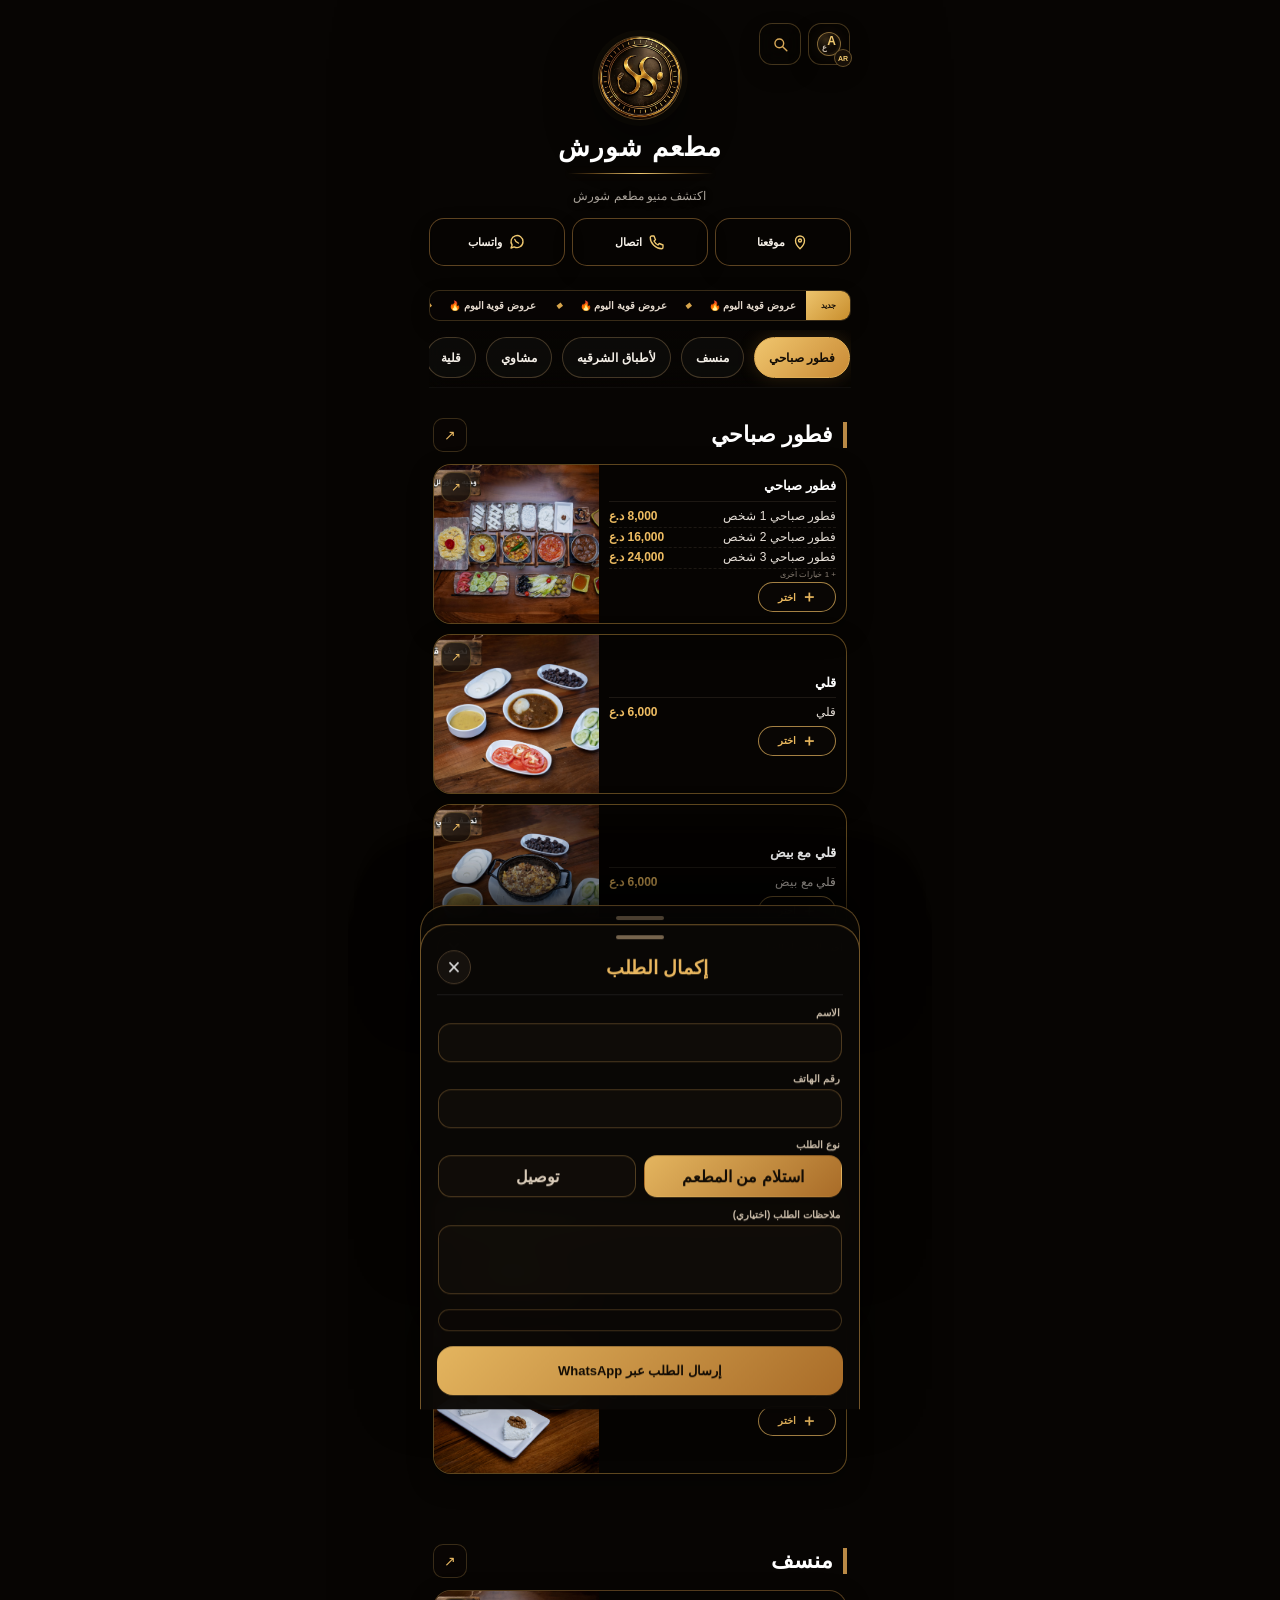
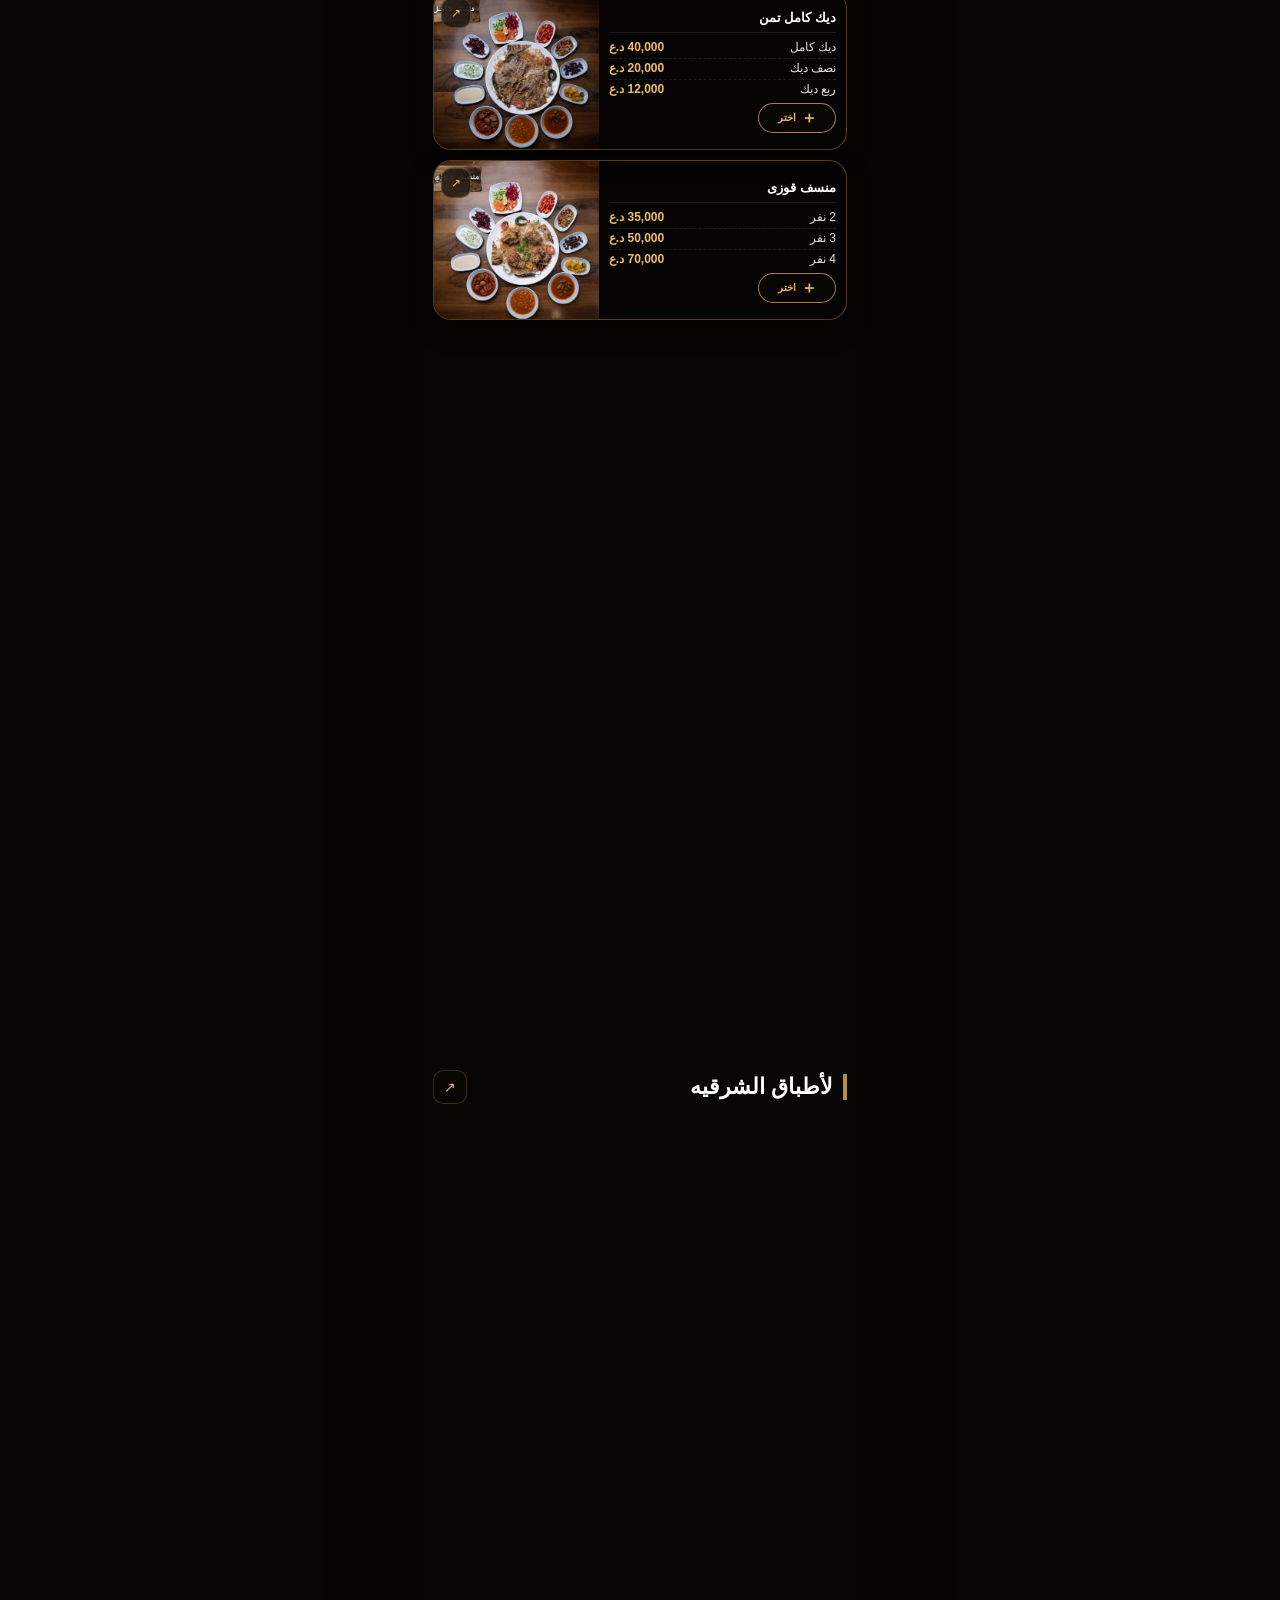
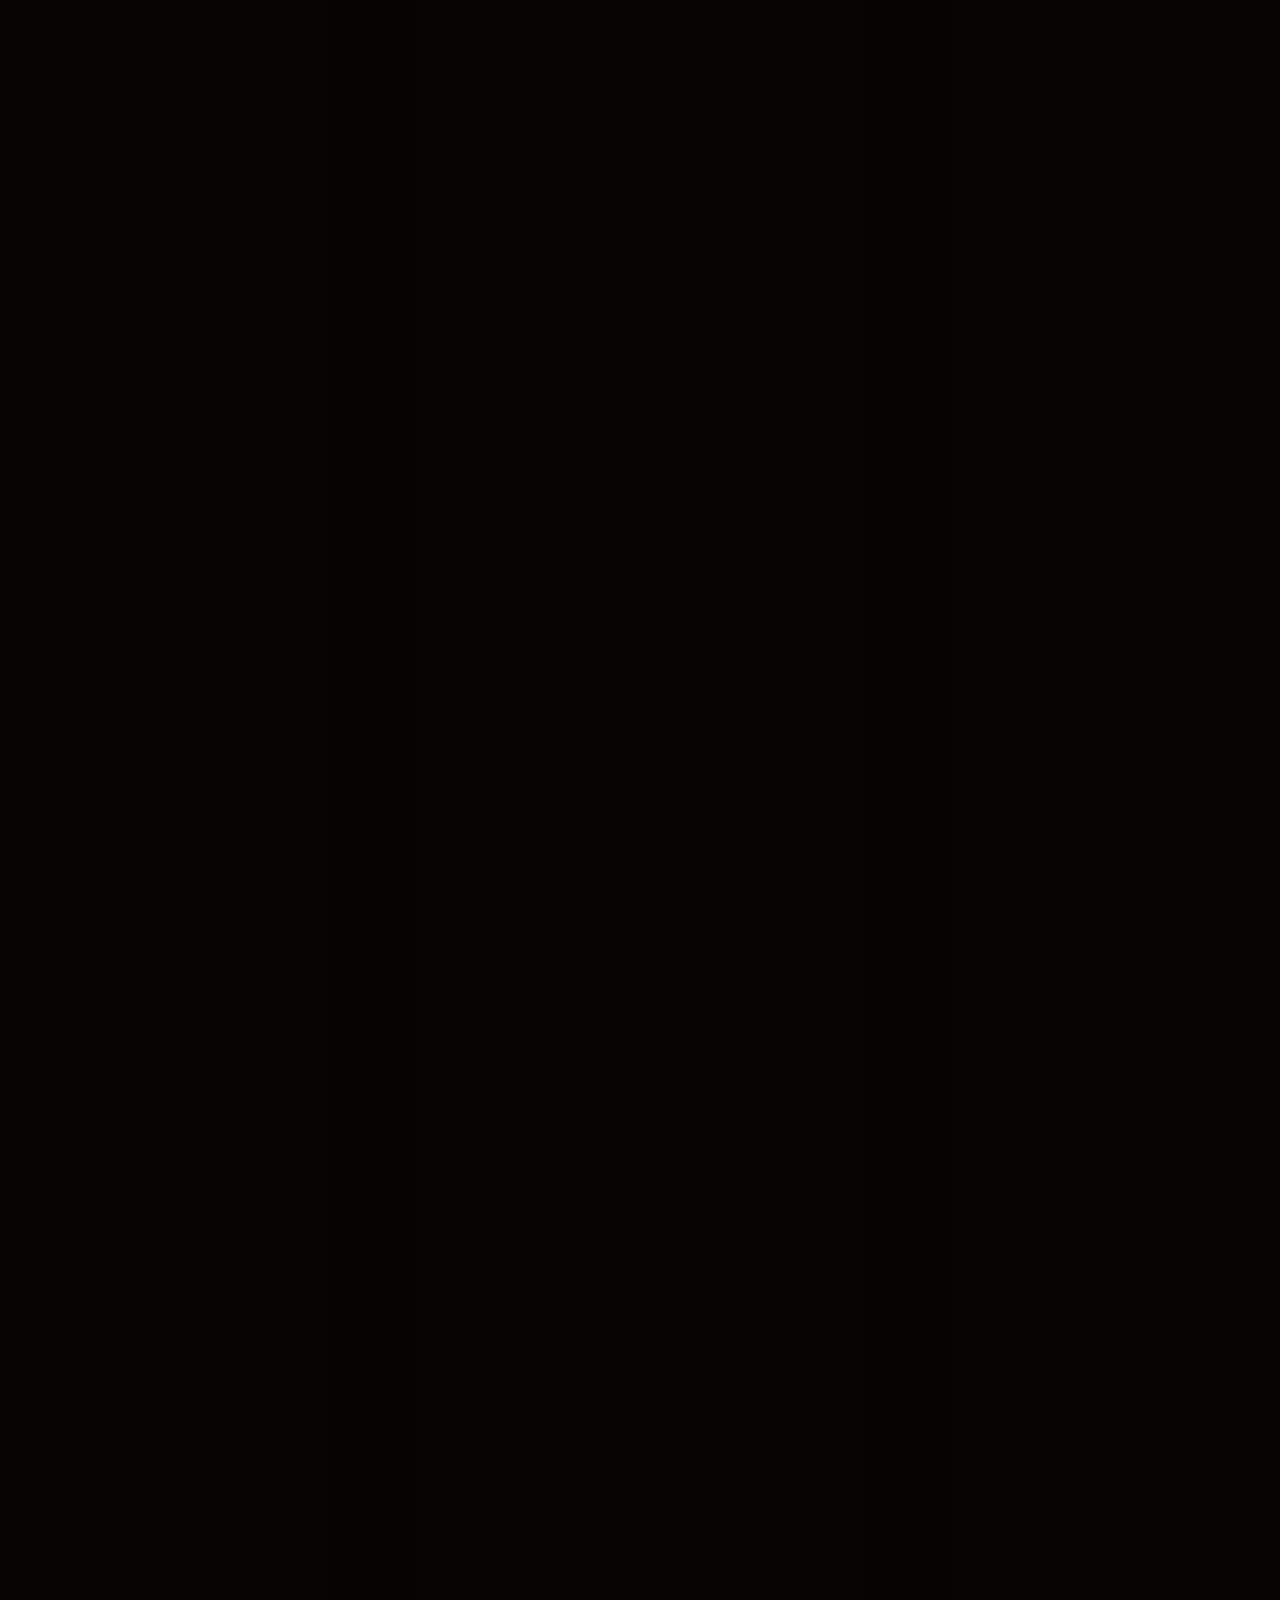
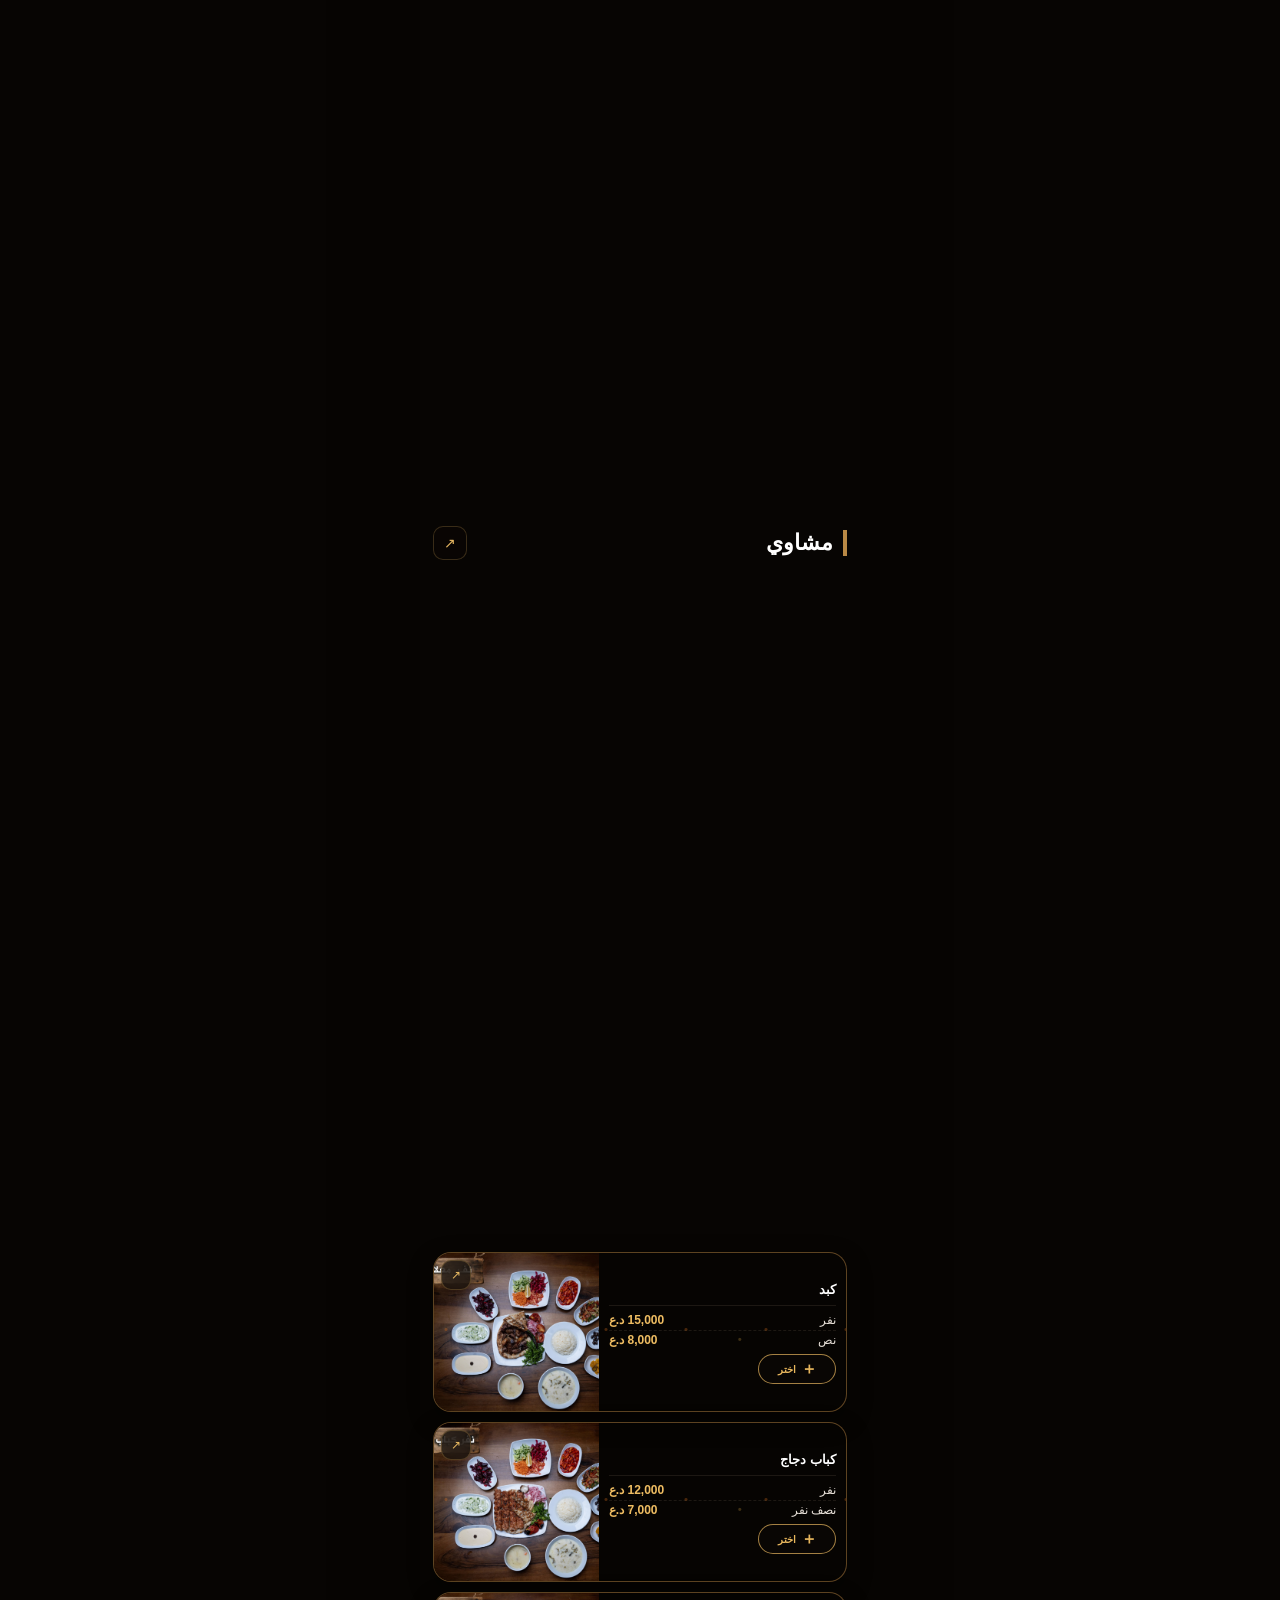
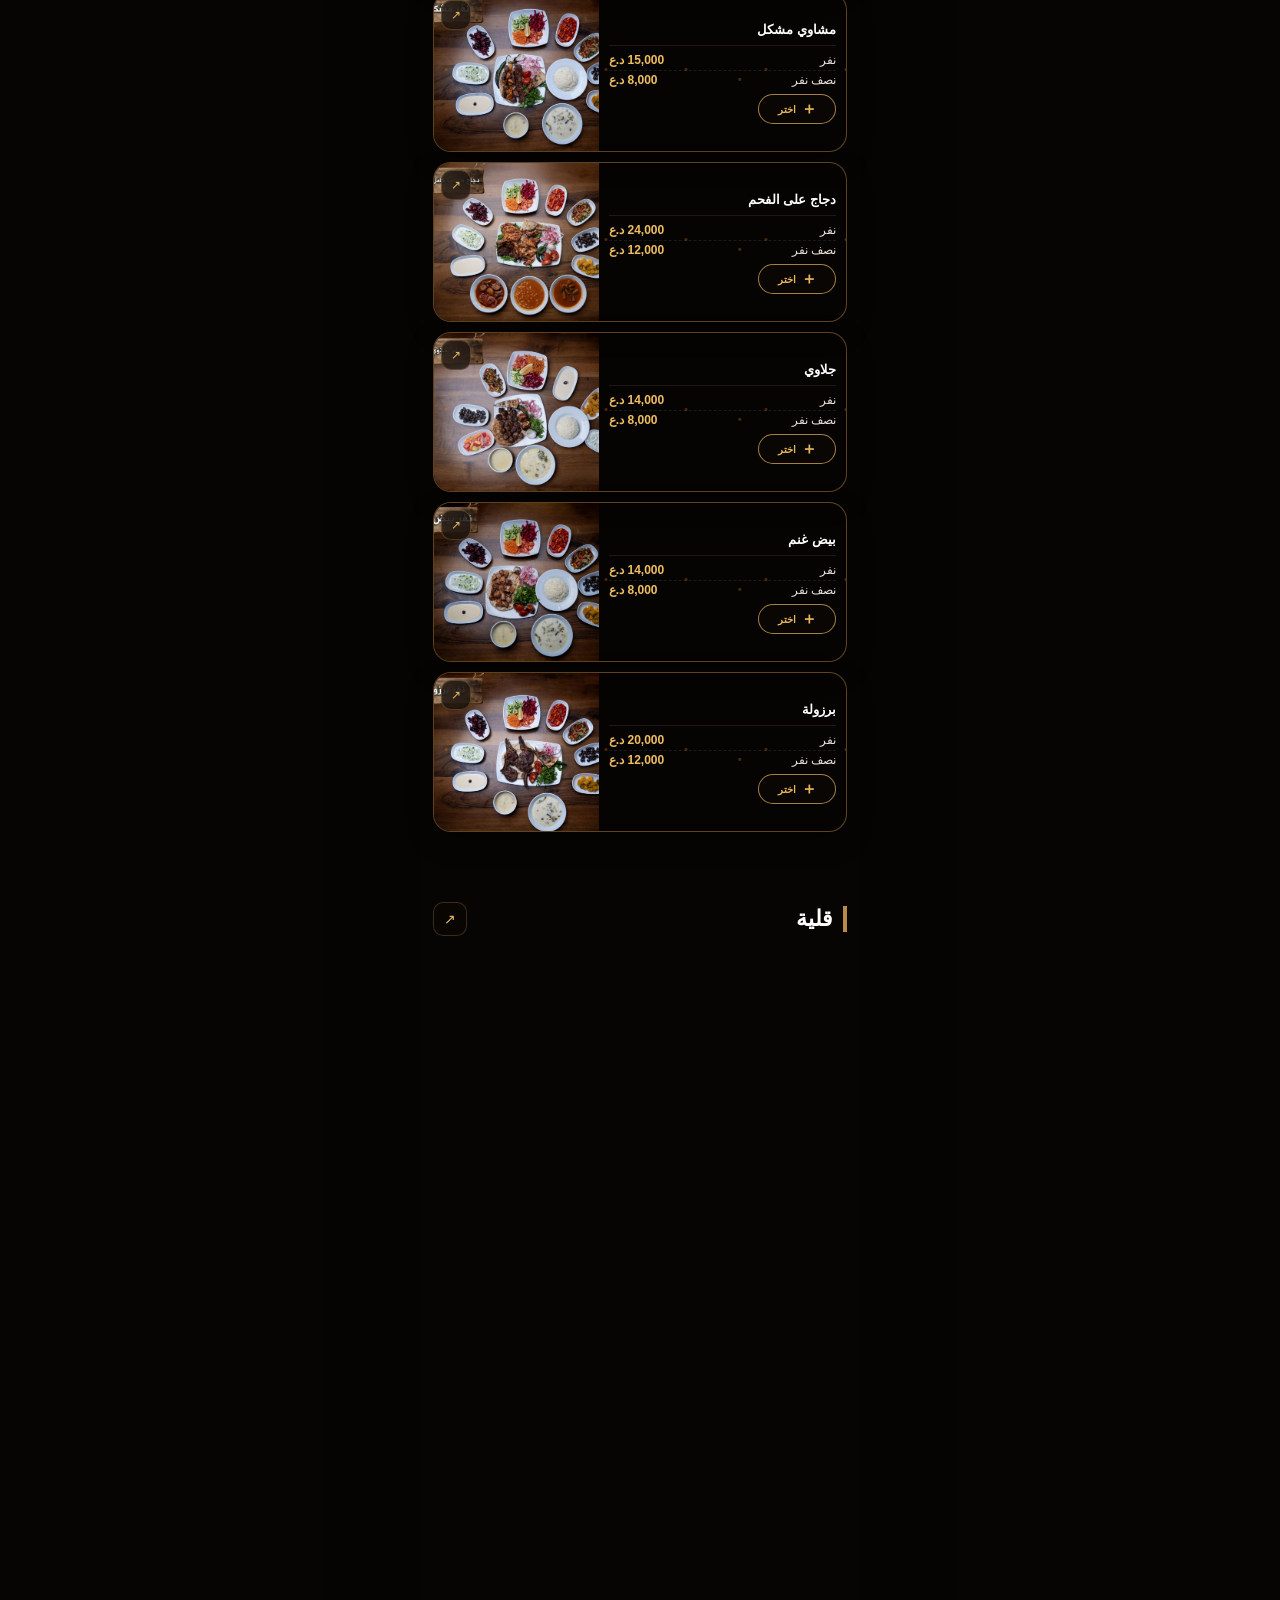
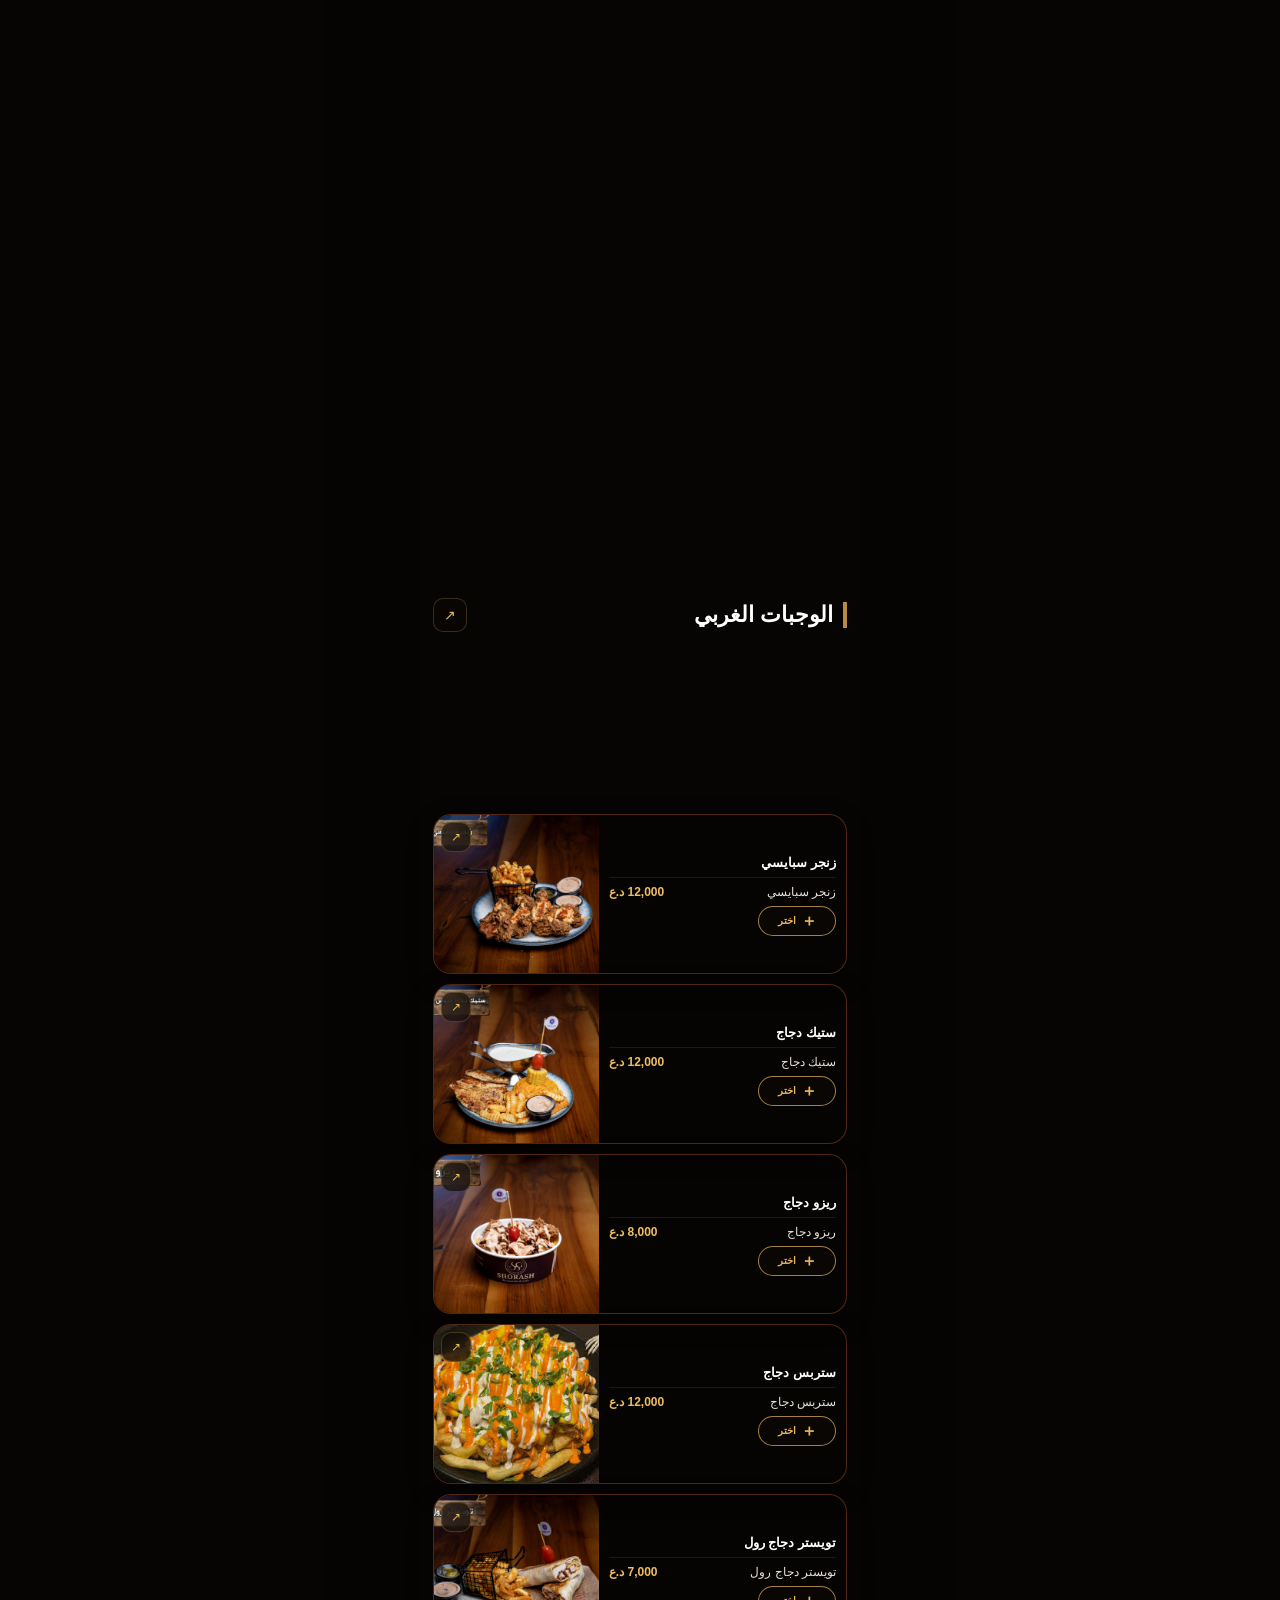
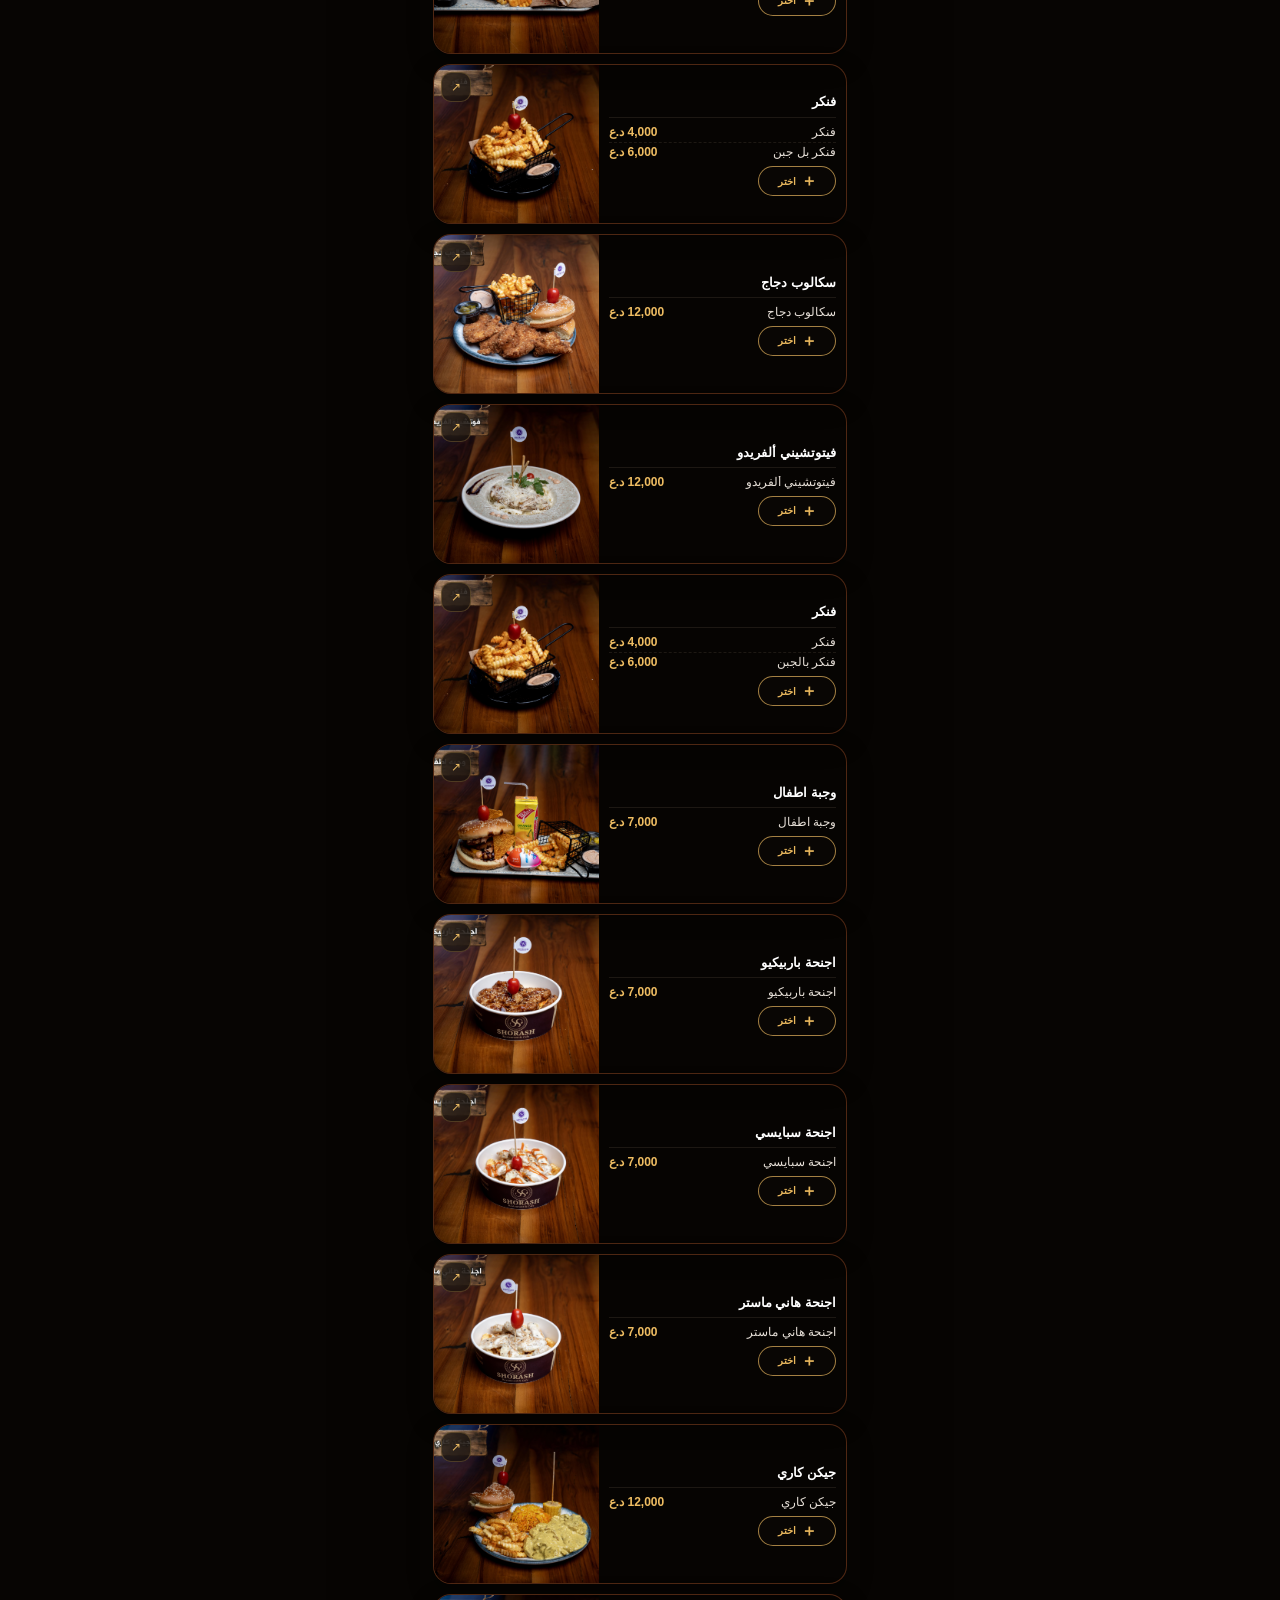
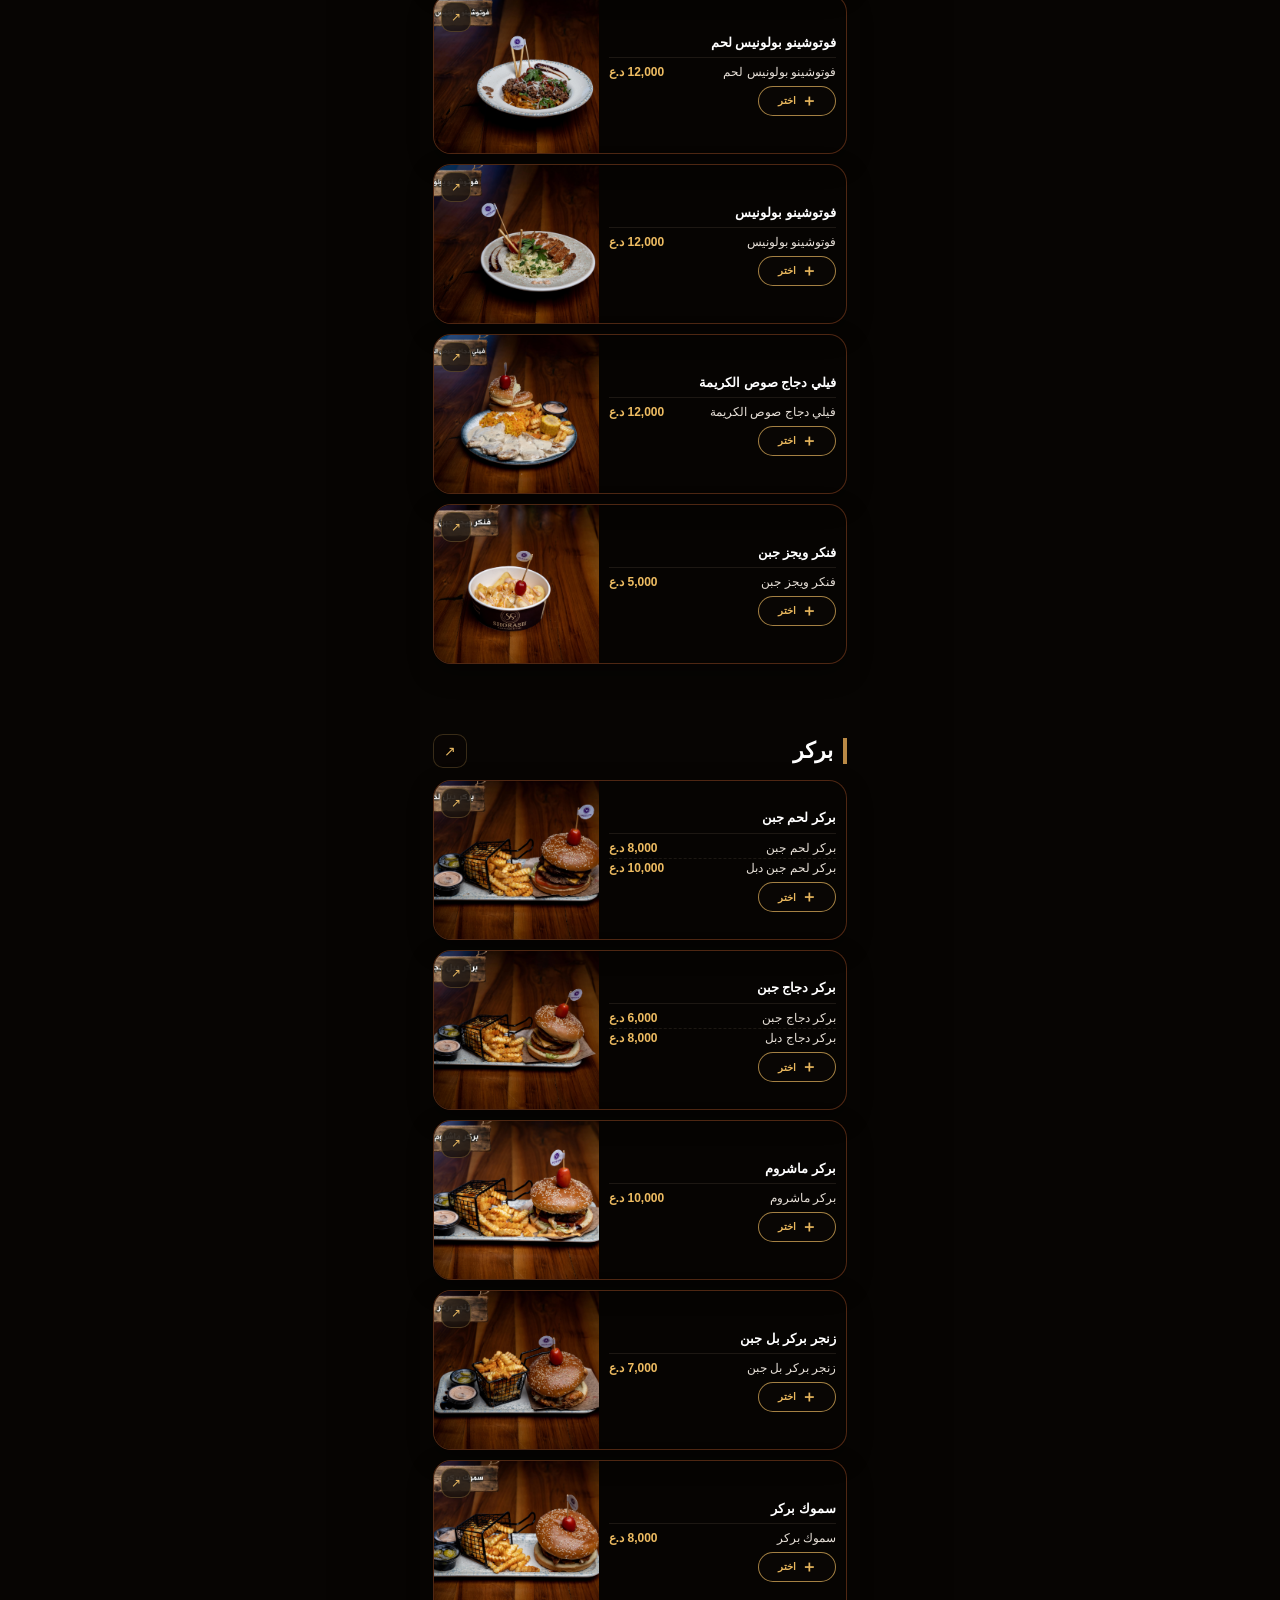
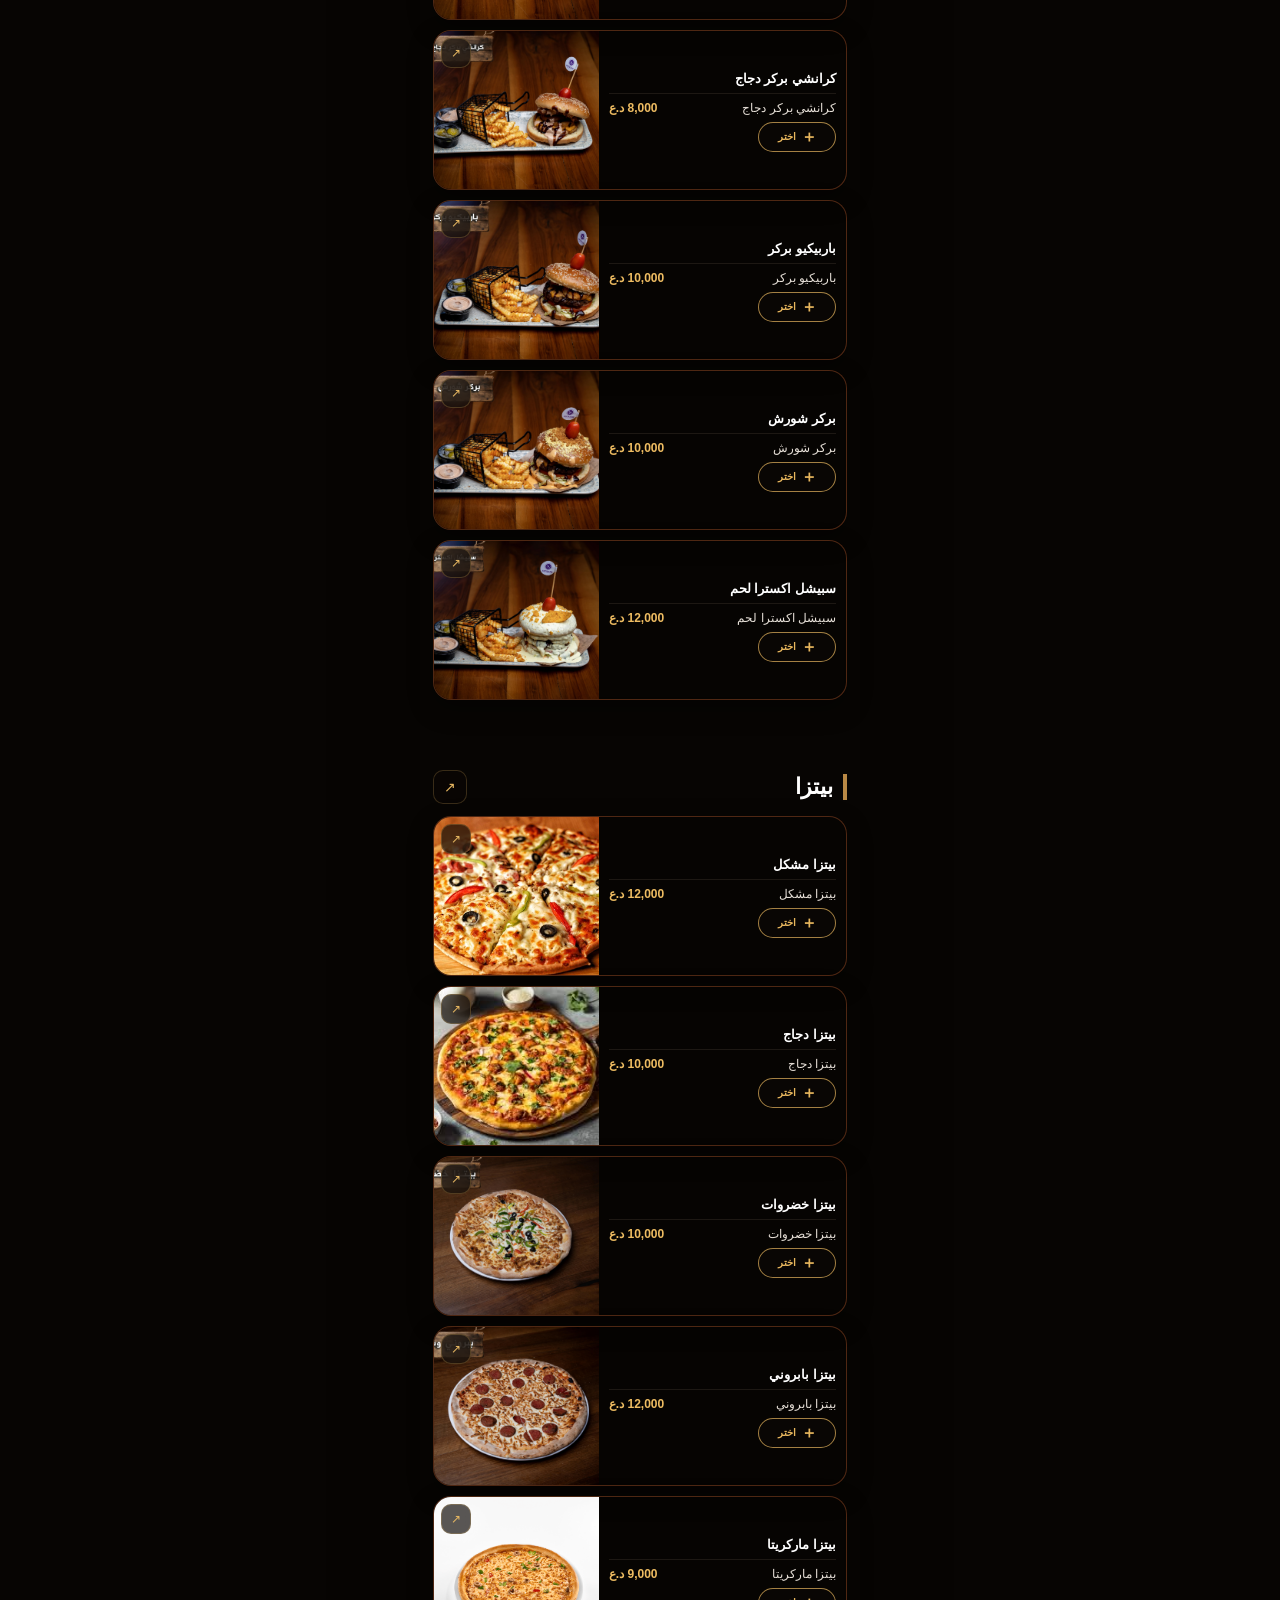
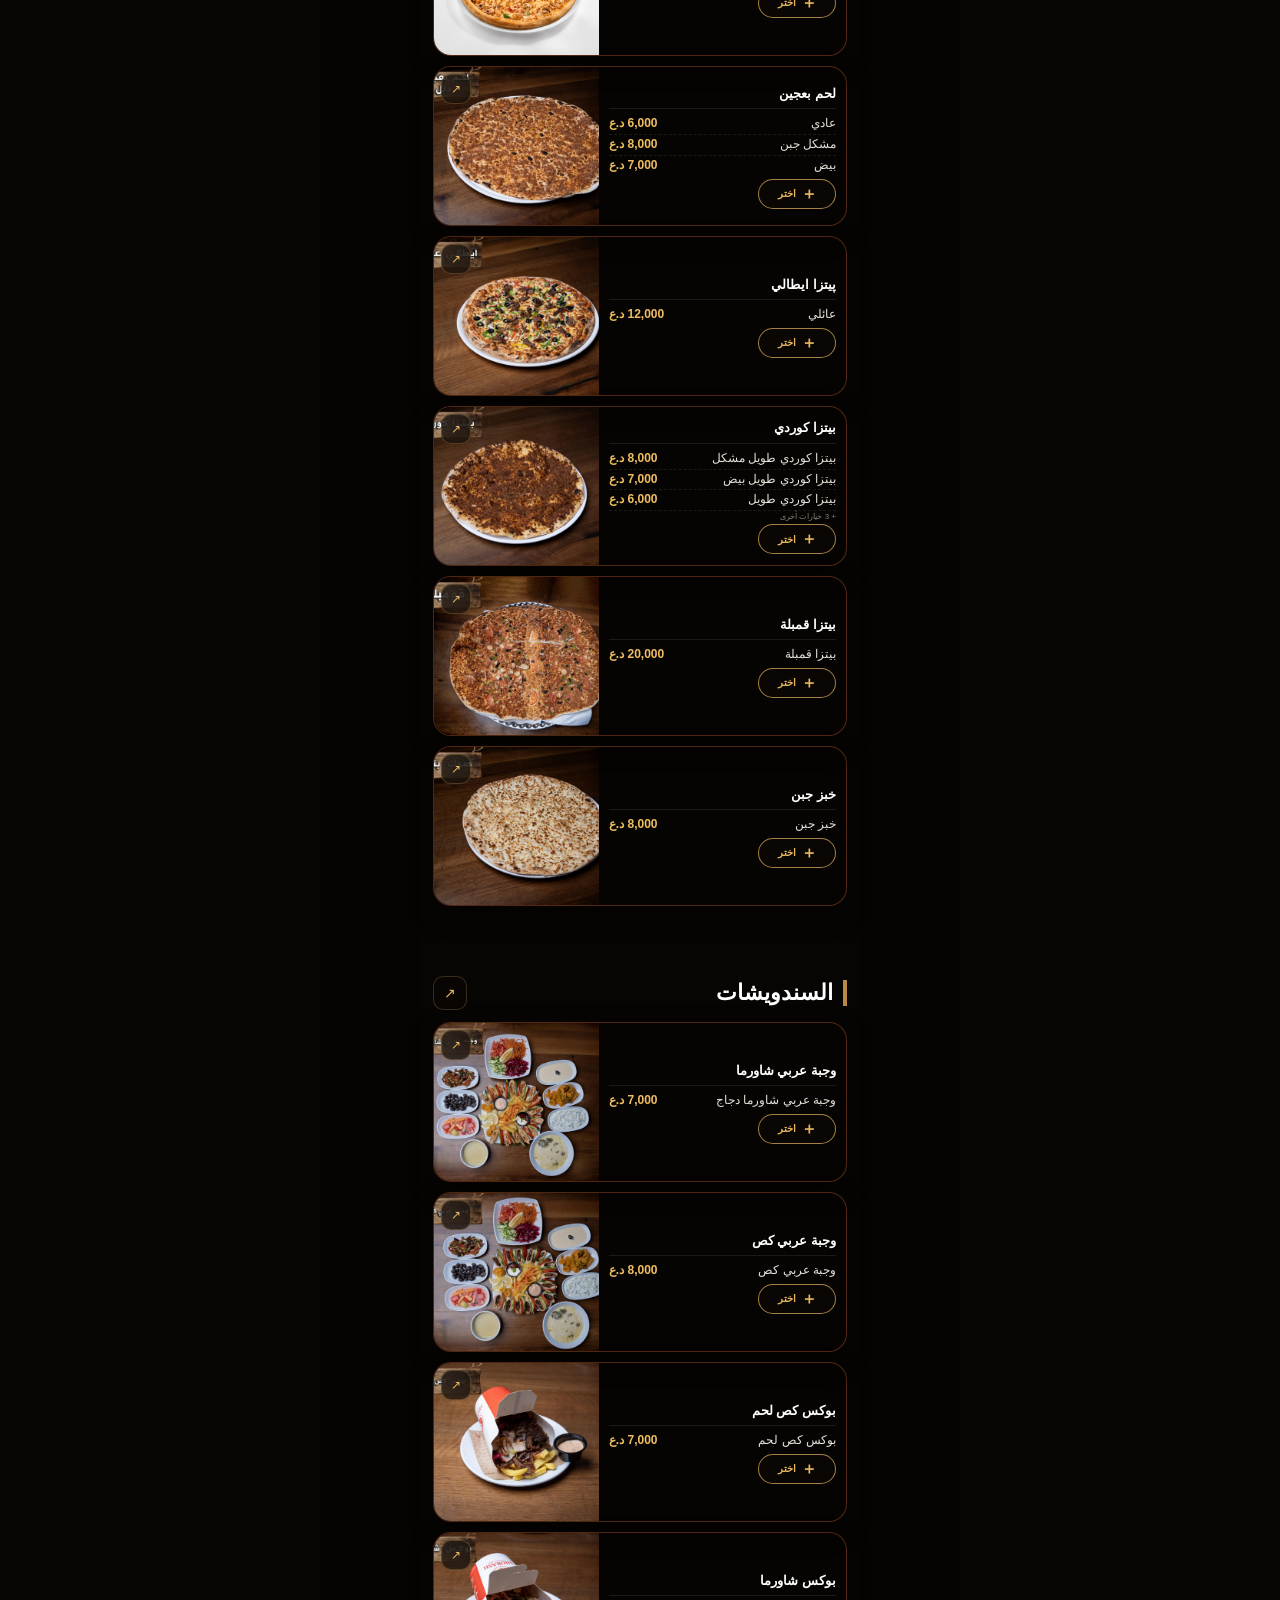
==== commit 9b56d973: "Force fully local Shorash runtime and cache refresh" ====
--- a/index.html
+++ b/index.html
@@ -146,7 +146,7 @@
   <div id="smToast" class="sm-cart-toast"></div>
   <div id="smOfflineBanner" class="sm-offline-banner" hidden></div>
 
-  <script src="shorash-data.js?v=2.0"></script>
+  <script src="shorash-data.js?v=4.0"></script>
   <script src="app.js?v=3.1"></script>
 </body>
 </html>
--- a/polish.css
+++ b/polish.css
@@ -0,0 +1,51 @@
+/* Small customer-facing finishing layer. Kept separate so the core theme stays clean. */
+.sm-order-state-banner{
+  position:fixed;
+  z-index:86;
+  top:max(12px,env(safe-area-inset-top));
+  left:50%;
+  transform:translateX(-50%);
+  width:min(92%,420px);
+  padding:10px 13px;
+  border:1px solid rgba(216,169,88,.35);
+  border-radius:13px;
+  background:rgba(12,9,6,.94);
+  color:#e2b55e;
+  text-align:center;
+  font-size:11px;
+  line-height:1.55;
+  box-shadow:0 12px 35px rgba(0,0,0,.35);
+  backdrop-filter:blur(14px);
+  -webkit-backdrop-filter:blur(14px)
+}
+.sm-delivery-info{
+  margin:0 0 9px;
+  padding:9px 10px;
+  border:1px solid rgba(216,169,88,.18);
+  border-radius:11px;
+  background:rgba(216,169,88,.045);
+  color:#b8afa4;
+  font-size:10px;
+  line-height:1.65
+}
+.sm-menu-off{min-height:38vh;display:grid;place-items:center;padding:30px 14px}
+.sm-menu-off>div{width:min(92%,400px);padding:24px 18px;text-align:center;border:1px solid rgba(216,169,88,.25);border-radius:20px;background:rgba(10,8,6,.78);backdrop-filter:blur(16px);-webkit-backdrop-filter:blur(16px);color:#d8a958;line-height:1.8;font-size:12px;font-weight:800}
+.sm-cart-continue:disabled,.sm-send-order:disabled{cursor:not-allowed}
+
+@media(max-width:900px){
+  /* Prevent iPhone Safari auto-zoom when focusing checkout fields. */
+  #smCheckoutSheet input,
+  #smCheckoutSheet textarea,
+  #smCheckoutSheet select{
+    font-size:16px!important
+  }
+  #smCheckoutSheet,
+  #smCheckoutSheet .sm-checkout-body,
+  #smCheckoutSheet label,
+  #smCheckoutSheet input,
+  #smCheckoutSheet textarea{
+    min-width:0;
+    max-width:100%;
+    box-sizing:border-box
+  }
+}
